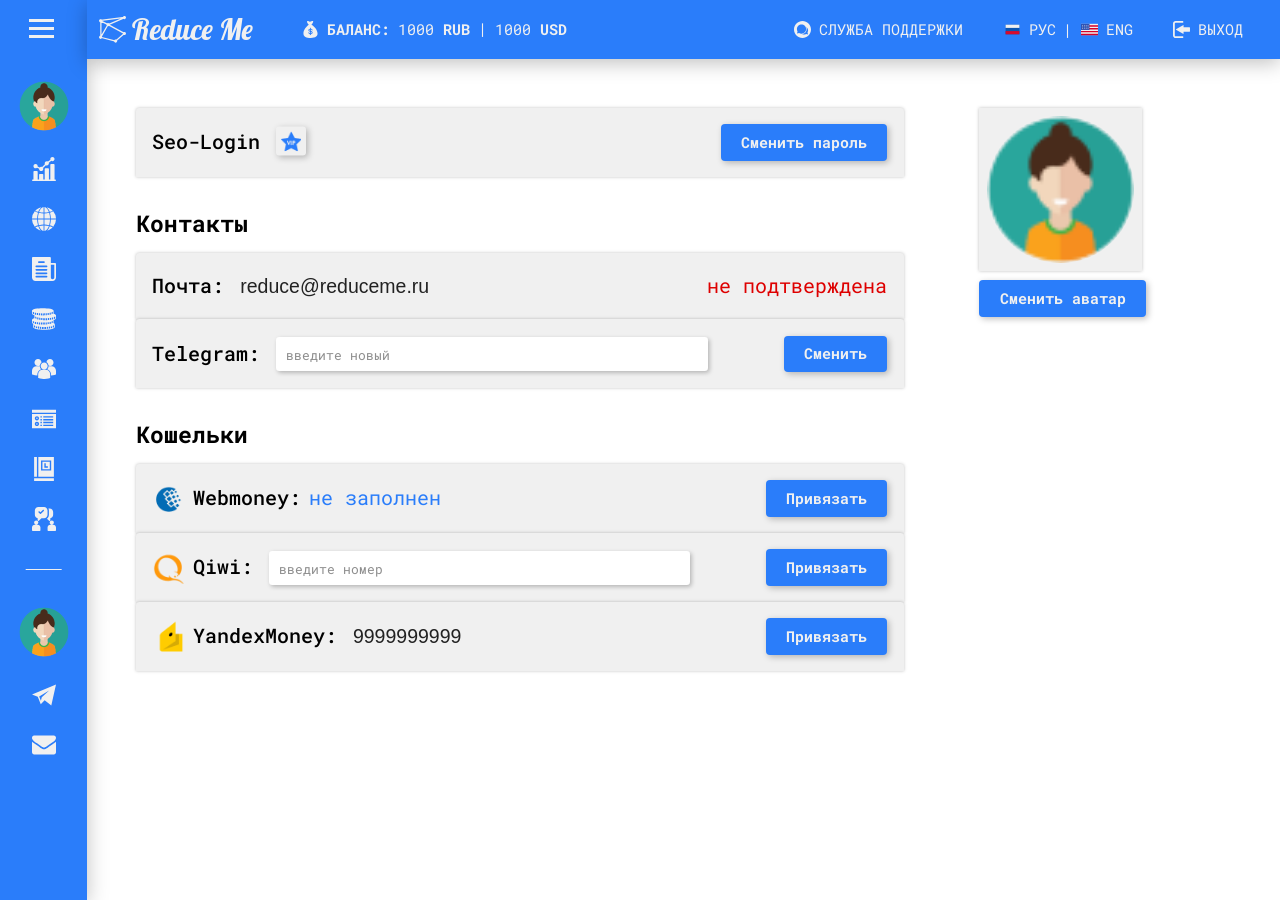
==== index.html @ b40b7f00 "." ====
<!doctype html>
<html lang="ru">
<head>
    <meta charset="UTF-8">
    <meta name="viewport"
          content="width=device-width, user-scalable=no, initial-scale=1.0, maximum-scale=1.0, minimum-scale=1.0">
    <meta http-equiv="X-UA-Compatible" content="ie=edge">
    <title>Reduce Me</title>

    <link href="https://fonts.googleapis.com/css?family=Lobster&display=swap" rel="stylesheet">
    <link href="https://fonts.googleapis.com/css?family=Roboto+Mono:300,400&display=swap" rel="stylesheet">

    <link rel="stylesheet" href="css/style.css">
</head>
<body>

    <header class="header">
    <div class="header__nav-toggle">
        <button class="nav-toggle"><span></span></button>
    </div>
    <div class="header__content">
        <a href="/" class="header-item header-item--logo">
            <img src="images/logo.svg" alt="logo" class="header-item__logo">
            <span class="header-item__name">Reduce Me</span>
        </a>
        <div class="header-item header--item--balance">
            <svg class="icon">
                <use xlink:href="images/sprite.svg#balance"></use>
            </svg>
            <b class="header-item__label">Баланс: </b>
            <p class="header-item__value">
                <span class="delimiter">1000 <b class="currency">rub</b></span>1000 <b class="currency">usd</b>
            </p>
        </div>
        <nav class="header__nav header-item">
            <a href="#" class="header-nav-item">
                <svg class="icon">
                    <use xlink:href="images/sprite.svg#support"></use>
                </svg>
                <span class="header-item__label">Служба поддержки</span>
            </a>
            <div class="header-nav-item header-nav-item--list">
                <a href="#" class="header-item link-hover delimiter">
                    <svg class="icon">
                        <use xlink:href="images/sprite.svg#rus"></use>
                    </svg>
                    <span class="header-item__label">Рус</span>
                </a>
                <a href="#" class="header-item link-hover">
                    <svg class="icon">
                        <use xlink:href="images/sprite.svg#eng"></use>
                    </svg>
                    <span class="header-item__label">Eng</span>
                </a>
            </div>
            <a href="#" class="header-item header-nav-item">
                <svg class="icon">
                    <use xlink:href="images/sprite.svg#login"></use>
                </svg>
                <span class="header-item__label">Выход</span>
            </a>
        </nav>
    </div>
</header>

<main class="main main-container">
    <div class="side-nav">
    <nav class="side-nav__menu">
        <p class="side-nav-item side-nav-item--info">
            <img src="images/avatar.png" alt="avatar" class="side-nav-item__img">
            <span class="side-nav-item__label user-login user-login--vip">Seo-Login</span>
        </p>
        <a href="statistics.html" class="side-nav-item">
            <svg class="side-nav-item__img">
                <use xlink:href="images/sprite.svg#statistics"></use>
            </svg>
            <span class="side-nav-item__label">Статистика</span>
        </a>
        <a href="links.html" class="side-nav-item">
            <svg class="side-nav-item__img">
                <use xlink:href="images/sprite.svg#links"></use>
            </svg>
            <span class="side-nav-item__label">Мои ссылки</span>
        </a>
        <a href="rates.html" class="side-nav-item">
            <svg class="side-nav-item__img">
                <use xlink:href="images/sprite.svg#rates"></use>
            </svg>
            <span class="side-nav-item__label">Тарифы</span>
        </a>
        <a href="payouts.html" class="side-nav-item">
            <svg class="side-nav-item__img">
                <use xlink:href="images/sprite.svg#payouts"></use>
            </svg>
            <span class="side-nav-item__label">Выплаты</span>
        </a>
        <a href="referrals.html" class="side-nav-item">
            <svg class="side-nav-item__img">
                <use xlink:href="images/sprite.svg#referrals"></use>
            </svg>
            <span class="side-nav-item__label">Рефералы</span>
        </a>
        <a href="news.html" class="side-nav-item">
            <svg class="side-nav-item__img">
                <use xlink:href="images/sprite.svg#news"></use>
            </svg>
            <span class="side-nav-item__label">Новости</span>
        </a>
        <a href="rules.html" class="side-nav-item">
            <svg class="side-nav-item__img">
                <use xlink:href="images/sprite.svg#rules"></use>
            </svg>
            <span class="side-nav-item__label">Правила</span>
        </a>
        <a href="history.html" class="side-nav-item">
            <svg class="side-nav-item__img">
                <use xlink:href="images/sprite.svg#history"></use>
            </svg>
            <span class="side-nav-item__label">История обращений</span>
        </a>

        <p class="side-nav-item side-nav-item--info side-nav-item--delimiter">
            <img src="images/avatar.png" alt="" class="side-nav-item__img">
            <span class="side-nav-item__label">Иван
            <small class="side-nav-item__label--caption">Ваш менеджер</small></span>
        </p>
        <a href="tg://resolve?domain=reduceme" class="side-nav-item">
            <svg class="side-nav-item__img">
                <use xlink:href="images/sprite.svg#telegram"></use>
            </svg>
            <span class="side-nav-item__label">@reduceme</span>
        </a>
        <a href="mailto: admin@rdce.me" class="side-nav-item">
            <svg class="side-nav-item__img">
                <use xlink:href="images/sprite.svg#mail"></use>
            </svg>
            <span class="side-nav-item__label">admin@rdce.me</span>
        </a>
    </nav>
</div>

    <div class="profile page">
    <div class="page__wrapper">
        <div class="page-block page-block--start">
            <div class="page-block__item page-block__item--column">
                <div class="page__block">
                    <p class="field__label user-login">
                        <span class="user-login--vip">Seo-Login</span>
                    </p>
                    <button class="button" type="button" id="changePassword">Сменить пароль</button>
                    <form class="profile__password note">
                        <input class="field__input" type="password" placeholder="Старый пароль">
                        <input class="field__input" type="password" placeholder="Новый пароль">
                        <input class="field__input" type="password" placeholder="Подтверждение пароля">
                    </form>
                </div>

                <h3 class="profile__title">Контакты</h3>

                <form class="page__block">
                    <div class="page-block">
                        <p class="field page-block__item">
                            <label class="field__label" for="mail">Почта:</label>
                            <input class="field__input" type="email" id="mail" disabled value="reduce@reduceme.ru" placeholder="введите новый">
                        </p>
                        <div class="page-block__item">
                            <span class="status status--error">не подтверждена</span>
                        </div>
                    </div>
                </form>

                <form class="page__block">
                    <div class="page-block">
                        <p class="field page-block__item">
                            <label class="field__label" for="tel">Telegram:</label>
                            <input class="field__input" type="text" id="tel" placeholder="введите новый">
                        </p>
                        <div class="page-block__item">
                            <button class="button" type="submit">Сменить</button>
                        </div>
                    </div>
                </form>

                <h3 class="profile__title">Кошельки</h3>

                <form class="page__block">
                    <div class="page-block">
                        <p class="field field--empty page-block__item">
                            <label class="field__label icon-pseudo icon-pseudo--wm" for="wm">Webmoney:</label>
                            <input class="field__input" type="email" id="wm" placeholder="введите новый" disabled>
                        </p>
                        <div class="page-block__item">
                            <button class="button" type="submit">Привязать</button>
                        </div>
                    </div>
                </form>

                <form class="page__block">
                    <div class="page-block">
                        <p class="field page-block__item">
                            <label class="field__label icon-pseudo icon-pseudo--qiwi" for="qiwi">Qiwi:</label>
                            <input class="field__input" type="text" id="qiwi" placeholder="введите номер">
                        </p>
                        <div class="page-block__item">
                            <button class="button" type="submit">Привязать</button>
                        </div>
                    </div>
                </form>

                <form class="page__block">
                    <div class="page-block">
                        <p class="field page-block__item">
                            <label class="field__label icon-pseudo icon-pseudo--ym" for="ym">YandexMoney:</label>
                            <input class="field__input" type="text" id="ym" disabled value="9999999999" placeholder="введите номер">
                        </p>
                        <div class="page-block__item">
                            <button class="button" type="submit">Привязать</button>
                        </div>
                    </div>
                </form>
            </div>
            <div class="page-block__item page-block__item--column">
                <div class="profile__avatar-content">
                    <img class="profile__photo" src="images/avatar.png" alt="avatar">
                </div>
                <input type="file" name="file" id="file" class="inputfile" />
                <label for="file" class="button">Сменить аватар</label>
            </div>
        </div>
    </div>
</div>
</main>

</body>
</html>

<script>
    const burger = document.body.querySelector('.nav-toggle');
    const changePassword = document.body.querySelector('#changePassword');
    const createLink = document.body.querySelector('#createLink');
    const form = document.body.querySelector('.links__create-link');
    const payoutsButton = document.body.querySelector('#payoutsButton');

    burger.addEventListener('click', function () {
        burger.classList.toggle('active');

        const main = document.body.querySelector('.main-container');
        main.classList.toggle('main-container--opened');
    });

    if(changePassword) {
        changePassword.addEventListener('click', function () {
            const form = document.body.querySelector('.profile__password');
            form.classList.toggle('note--opened');
        });
    }

    if(createLink) {
        const form = document.body.querySelector('.links__create-link');
        const createButton = document.body.querySelector('#createButton');

        createLink.addEventListener('click', function () {
            form.classList.toggle('note--opened');

            createLink.style.display = "none";
        });

        if(createButton) {
            const crossButton = document.body.querySelector('#crossButton');
            const currentForm = document.body.querySelector('.links__created-link');

            createButton.addEventListener('click', function () {
                currentForm.classList.toggle('note--opened');

                form.style.display = "none";
            });

            if(crossButton) {
                crossButton.addEventListener('click', function () {
                    createLink.style.display = "flex";
                    currentForm.style.display = "none";
                });
            }
        }
    }

    if(payoutsButton) {
        const form = document.body.querySelector('.payouts__form');
        const note = document.body.querySelector('.payouts__note');

        payoutsButton.addEventListener('click', function () {
            note.classList.toggle('note--opened');
            form.style.display = "none";
        });

        const payoutsCloseButton = document.body.querySelector('#payoutsCloseButton');

        payoutsCloseButton.addEventListener('click', function () {
            note.classList.toggle('note--opened');
            form.style.display = "flex";
        });
    }
</script>
---- css/style.css ----
@charset "UTF-8";
/* http://meyerweb.com/eric/tools/css/reset/
   v2.0-modified | 20110126
   License: none (public domain)
*/
* {
  box-sizing: border-box; }

html, body, div, span, applet, object, iframe,
h1, h2, h3, h4, h5, h6, p, blockquote, pre,
a, abbr, acronym, address, big, cite, code,
del, dfn, em, img, ins, kbd, q, s, samp,
small, strike, strong, sub, sup, tt, var,
b, u, i, center,
dl, dt, dd, ol, ul, li,
fieldset, form, label, legend,
table, caption, tbody, tfoot, thead, tr, th, td,
article, aside, canvas, details, embed,
figure, figcaption, footer, header, hgroup,
menu, nav, output, ruby, section, summary,
time, mark, audio, video {
  margin: 0;
  padding: 0;
  border: 0;
  font-size: 100%;
  font: inherit;
  vertical-align: baseline; }

/* make sure to set some focus styles for accessibility */
:focus {
  outline: 0; }

/* HTML5 display-role reset for older browsers */
article, aside, details, figcaption, figure,
footer, header, hgroup, menu, nav, section {
  display: block; }

body {
  line-height: 1; }

ol, ul {
  list-style: none; }

blockquote, q {
  quotes: none; }

blockquote:before, blockquote:after,
q:before, q:after {
  content: '';
  content: none; }

table {
  border-collapse: collapse;
  border-spacing: 0; }

input[type=search]::-webkit-search-cancel-button,
input[type=search]::-webkit-search-decoration,
input[type=search]::-webkit-search-results-button,
input[type=search]::-webkit-search-results-decoration {
  -webkit-appearance: none;
  -moz-appearance: none; }

input[type=search] {
  -webkit-appearance: none;
  -moz-appearance: none;
  box-sizing: content-box; }

textarea {
  overflow: auto;
  vertical-align: top;
  resize: vertical; }

/**
 * Correct `inline-block` display not defined in IE 6/7/8/9 and Firefox 3.
 */
audio,
canvas,
video {
  display: inline-block;
  *display: inline;
  *zoom: 1;
  max-width: 100%; }

/**
 * Prevent modern browsers from displaying `audio` without controls.
 * Remove excess height in iOS 5 devices.
 */
audio:not([controls]) {
  display: none;
  height: 0; }

/**
 * Address styling not present in IE 7/8/9, Firefox 3, and Safari 4.
 * Known issue: no IE 6 support.
 */
[hidden] {
  display: none; }

/**
 * 1. Correct text resizing oddly in IE 6/7 when body `font-size` is set using
 *    `em` units.
 * 2. Prevent iOS text size adjust after orientation change, without disabling
 *    user zoom.
 */
html {
  font-size: 100%;
  /* 1 */
  -webkit-text-size-adjust: 100%;
  /* 2 */
  -ms-text-size-adjust: 100%;
  /* 2 */ }

/**
 * Address `outline` inconsistency between Chrome and other browsers.
 */
a:focus {
  outline: thin dotted; }

/**
 * Improve readability when focused and also mouse hovered in all browsers.
 */
a:active,
a:hover {
  outline: 0; }

/**
 * 1. Remove border when inside `a` element in IE 6/7/8/9 and Firefox 3.
 * 2. Improve image quality when scaled in IE 7.
 */
img {
  border: 0;
  /* 1 */
  -ms-interpolation-mode: bicubic;
  /* 2 */ }

/**
 * Address margin not present in IE 6/7/8/9, Safari 5, and Opera 11.
 */
figure {
  margin: 0; }

/**
 * Correct margin displayed oddly in IE 6/7.
 */
form {
  margin: 0; }

/**
 * Define consistent border, margin, and padding.
 */
fieldset {
  border: 1px solid #c0c0c0;
  margin: 0 2px;
  padding: 0.35em 0.625em 0.75em; }

/**
 * 1. Correct color not being inherited in IE 6/7/8/9.
 * 2. Correct text not wrapping in Firefox 3.
 * 3. Correct alignment displayed oddly in IE 6/7.
 */
legend {
  border: 0;
  /* 1 */
  padding: 0;
  white-space: normal;
  /* 2 */
  *margin-left: -7px;
  /* 3 */ }

/**
 * 1. Correct font size not being inherited in all browsers.
 * 2. Address margins set differently in IE 6/7, Firefox 3+, Safari 5,
 *    and Chrome.
 * 3. Improve appearance and consistency in all browsers.
 */
button,
input,
select,
textarea {
  font-size: 100%;
  /* 1 */
  margin: 0;
  /* 2 */
  vertical-align: baseline;
  /* 3 */
  *vertical-align: middle;
  /* 3 */ }

/**
 * Address Firefox 3+ setting `line-height` on `input` using `!important` in
 * the UA stylesheet.
 */
button,
input {
  line-height: normal; }

/**
 * Address inconsistent `text-transform` inheritance for `button` and `select`.
 * All other form control elements do not inherit `text-transform` values.
 * Correct `button` style inheritance in Chrome, Safari 5+, and IE 6+.
 * Correct `select` style inheritance in Firefox 4+ and Opera.
 */
button,
select {
  text-transform: none; }

/**
 * 1. Avoid the WebKit bug in Android 4.0.* where (2) destroys native `audio`
 *    and `video` controls.
 * 2. Correct inability to style clickable `input` types in iOS.
 * 3. Improve usability and consistency of cursor style between image-type
 *    `input` and others.
 * 4. Remove inner spacing in IE 7 without affecting normal text inputs.
 *    Known issue: inner spacing remains in IE 6.
 */
button,
html input[type="button"],
input[type="reset"],
input[type="submit"] {
  -webkit-appearance: button;
  /* 2 */
  cursor: pointer;
  /* 3 */
  *overflow: visible;
  /* 4 */ }

/**
 * Re-set default cursor for disabled elements.
 */
button[disabled],
html input[disabled] {
  cursor: default; }

/**
 * 1. Address box sizing set to content-box in IE 8/9.
 * 2. Remove excess padding in IE 8/9.
 * 3. Remove excess padding in IE 7.
 *    Known issue: excess padding remains in IE 6.
 */
input[type="checkbox"],
input[type="radio"] {
  box-sizing: border-box;
  /* 1 */
  padding: 0;
  /* 2 */
  *height: 13px;
  /* 3 */
  *width: 13px;
  /* 3 */ }

/**
 * 1. Address `appearance` set to `searchfield` in Safari 5 and Chrome.
 * 2. Address `box-sizing` set to `border-box` in Safari 5 and Chrome
 *    (include `-moz` to future-proof).
 */
input[type="search"] {
  -webkit-appearance: textfield;
  /* 1 */
  /* 2 */
  box-sizing: content-box; }

/**
 * Remove inner padding and search cancel button in Safari 5 and Chrome
 * on OS X.
 */
input[type="search"]::-webkit-search-cancel-button,
input[type="search"]::-webkit-search-decoration {
  -webkit-appearance: none; }

/**
 * Remove inner padding and border in Firefox 3+.
 */
button::-moz-focus-inner,
input::-moz-focus-inner {
  border: 0;
  padding: 0; }

/**
 * 1. Remove default vertical scrollbar in IE 6/7/8/9.
 * 2. Improve readability and alignment in all browsers.
 */
textarea {
  overflow: auto;
  /* 1 */
  vertical-align: top;
  /* 2 */ }

/**
 * Remove most spacing between table cells.
 */
table {
  border-collapse: collapse;
  border-spacing: 0; }

html,
button,
input,
select,
textarea {
  color: #222; }

::-moz-selection {
  background: #b3d4fc;
  text-shadow: none; }

::selection {
  background: #b3d4fc;
  text-shadow: none; }

img {
  vertical-align: middle; }

fieldset {
  border: 0;
  margin: 0;
  padding: 0; }

textarea {
  resize: vertical; }

.chromeframe {
  margin: 0.2em 0;
  background: #ccc;
  color: #000;
  padding: 0.2em 0; }

.width-10\% {
  width: 10%; }

.width-20\% {
  width: 20%; }

.width-30\% {
  width: 30%; }

.width-40\% {
  width: 40%; }

.width-50\% {
  width: 50%; }

.width-60\% {
  width: 60%; }

.width-70\% {
  width: 70%; }

.width-80\% {
  width: 80%; }

.width-90\% {
  width: 90%; }

.width-100\% {
  width: 100%; }

html {
  font-size: 16px; }
  @media screen and (max-width: 1470px) {
    html {
      font-size: 13px; } }
  @media screen and (max-width: 990px) {
    html {
      font-size: 12px; } }
  @media screen and (max-width: 900px) {
    html {
      font-size: 11px; } }
  @media screen and (max-width: 800px) {
    html {
      font-size: 10px; } }

body {
  display: -webkit-box;
  display: flex; }

.main {
  width: 100%;
  min-height: 100vh; }

.main-container {
  padding: 6.6vh 0 0 6.8vw; }
  @media screen and (max-width: 800px) {
    .main-container {
      padding-left: 8vw; } }
  @media screen and (max-width: 640px) {
    .main-container {
      padding-left: 10vw; } }
  @media screen and (max-width: 420px) {
    .main-container {
      padding-left: 12vw; } }

.main-container--opened {
  padding-left: 21.964vw; }
  @media screen and (max-width: 800px) {
    .main-container--opened {
      padding-left: 25.84vw; } }
  @media screen and (max-width: 640px) {
    .main-container--opened {
      padding-left: 6.8vw; } }

.page {
  padding: 3.125rem 3.75rem 1.25rem;
  width: 100%; }
  @media screen and (max-width: 1115px) {
    .page {
      padding: 1.875rem 1.875rem 1.25rem; } }
  .page--background {
    padding: 0; }
  .page .page__wrapper {
    width: 100%;
    max-width: 1380px; }
  .page__title-wrap {
    margin-bottom: 2.5rem;
    display: -webkit-box;
    display: flex;
    -webkit-box-pack: justify;
            justify-content: space-between;
    -webkit-box-align: center;
            align-items: center; }
    .page__title-wrap .page__title, .page__title-wrap .text {
      margin-bottom: 0; }
  .page__title {
    margin-bottom: 2.5rem;
    display: -webkit-box;
    display: flex;
    -webkit-box-pack: justify;
            justify-content: space-between;
    font-family: "Roboto Mono", monospace;
    font-weight: 400;
    font-size: 2.375rem;
    line-height: 2.8125rem;
    font-weight: 700;
    color: #2A7DFA; }
  .page__sub-title {
    margin: 2.5rem 0;
    font-family: "Roboto Mono", monospace;
    font-weight: 400;
    font-size: 1.5rem;
    line-height: 1.75rem;
    color: #2A7DFA; }
    .page__sub-title--black {
      color: #000000; }
  .page__block {
    margin-bottom: 2.5rem;
    padding: 1.25rem;
    position: relative;
    display: -webkit-box;
    display: flex;
    flex-wrap: wrap;
    -webkit-box-pack: justify;
            justify-content: space-between;
    -webkit-box-align: center;
            align-items: center;
    background-color: #F0F0F0;
    box-shadow: 0 0 0.25rem rgba(0, 0, 0, 0.25);
    border-radius: 0.25rem 0.25rem 0 0; }

.page-block {
  margin-top: -0.625rem;
  margin-left: -1.25rem;
  -webkit-box-flex: 1;
          flex-grow: 1;
  display: -webkit-box;
  display: flex;
  flex-wrap: wrap;
  -webkit-box-align: center;
          align-items: center; }
  .page-block--start {
    -webkit-box-align: start;
            align-items: flex-start; }
  .page-block--end {
    -webkit-box-align: end;
            align-items: flex-end; }
  .page-block > * {
    padding-top: 0.625rem;
    padding-left: 1.25rem; }
  .page-block__item {
    display: -webkit-box;
    display: flex;
    flex-wrap: wrap;
    -webkit-box-align: center;
            align-items: center; }
    .page-block__item--column {
      -webkit-box-flex: 1;
              flex-grow: 1;
      -webkit-box-orient: vertical;
      -webkit-box-direction: normal;
              flex-direction: column;
      -webkit-box-align: start;
              align-items: flex-start; }
    .page-block__item--grow {
      -webkit-box-flex: 1;
              flex-grow: 1; }

b {
  font-weight: bold; }

b.currency {
  text-transform: uppercase; }

svg, img {
  height: 100%;
  width: 100%; }

svg {
  fill: currentColor; }

main {
  display: -webkit-box;
  display: flex; }

a {
  text-decoration: none; }

.note {
  padding-right: 2.5rem;
  display: none;
  -webkit-box-orient: vertical;
  -webkit-box-direction: normal;
          flex-direction: column;
  -webkit-box-align: start;
          align-items: flex-start;
  font-family: "Roboto Mono", monospace;
  font-weight: 400;
  font-size: 1.5rem;
  line-height: 1.75rem; }
  .note--opened {
    display: -webkit-box;
    display: flex; }

.link {
  position: relative;
  font-family: "Roboto Mono", monospace;
  font-weight: 400;
  font-size: 1rem;
  line-height: 1.1875rem;
  color: #2A7DFA; }
  .link:hover:before {
    content: '';
    position: absolute;
    bottom: -3px;
    left: 0;
    width: 100%;
    border-bottom: 1px solid #2A7DFA; }

.link-hover {
  position: relative; }
  .link-hover:hover:before {
    content: '';
    position: absolute;
    bottom: -3px;
    left: 0;
    width: 100%;
    border-bottom: 2px solid #2A7DFA; }
  .link-hover.delimiter:before {
    width: calc(100% - 1.875rem); }

.text {
  font-family: "Roboto Mono", monospace;
  font-weight: 400;
  font-size: 1rem;
  line-height: 1.1875rem;
  color: #000000; }
  .text--blue {
    color: #2A7DFA; }

.delimiter {
  padding-right: 1.875rem;
  position: relative;
  white-space: nowrap; }
  .delimiter::after {
    content: '|';
    position: absolute;
    top: 0;
    right: 0.625rem; }

.display-flex {
  display: -webkit-box;
  display: flex; }

.width-100\% {
  width: 100%; }

.icon {
  max-width: 17px;
  max-height: 17px;
  width: 100%;
  height: 100%; }
  .icon--round {
    border-radius: 50%; }

.icon-pseudo {
  padding-left: 3.125rem;
  position: relative; }
  .icon-pseudo:before {
    content: '';
    position: absolute;
    top: 50%;
    left: 0;
    -webkit-transform: translateY(-50%);
            transform: translateY(-50%);
    height: 2.5rem;
    width: 2.5rem;
    background-size: cover; }
  .icon-pseudo--wm:before {
    background-image: url("../../images/wm.png"); }
  .icon-pseudo--qiwi:before {
    background-image: url("../../images/qiwi.png"); }
  .icon-pseudo--ym:before {
    background-image: url("../../images/ym.png"); }

.status--process {
  color: #E3B100; }

.status--success {
  color: #039434; }

.status--error {
  color: #DE0000; }

.user-login {
  font-family: "Roboto Mono", monospace;
  font-weight: 400;
  font-size: 1.5rem;
  line-height: 1.75rem;
  font-weight: 500; }
  .user-login--vip {
    padding-right: 3.5rem;
    position: relative;
    display: inline-block;
    height: 1.5rem; }
    .user-login--vip:before, .user-login--vip:after {
      content: '';
      position: absolute;
      top: 50%;
      -webkit-transform: translateY(-50%);
              transform: translateY(-50%); }
    .user-login--vip:before {
      right: 0;
      width: 2.25rem;
      height: 2.25rem;
      background-color: #F0F0F0;
      box-shadow: 2px 2px 6px rgba(0, 0, 0, 0.25);
      border-radius: 0.25rem; }
    .user-login--vip:after {
      right: 0.375rem;
      width: 1.5rem;
      height: 1.5rem;
      background-image: url("../../images/vip.png");
      background-size: contain; }

.tooltip {
  position: relative;
  display: inline; }
  .tooltip:after {
    content: '';
    display: none;
    position: absolute;
    bottom: calc(100% - 6px + 2px);
    right: 5.5px;
    width: 0;
    height: 0;
    border-left: 2px solid transparent;
    border-right: 6px solid transparent;
    border-top: 6px solid #2A7DFA; }
  .tooltip__text {
    padding: 10px;
    display: none;
    position: absolute;
    bottom: calc(100% + 2px);
    left: 50%;
    width: 19.875rem;
    font-family: "Roboto Mono", monospace;
    font-weight: 400;
    font-size: 0.75rem;
    line-height: 0.875rem;
    color: #F0F0F0;
    text-transform: none;
    text-align: left;
    background-color: #2A7DFA;
    box-shadow: 0 0 4px rgba(0, 0, 0, 0.25);
    border-radius: 4px; }

.text-ellipsis {
  display: inline-block;
  max-width: calc(99% - 17px);
  text-overflow: ellipsis;
  white-space: nowrap;
  overflow: hidden; }

.button {
  padding: 0.75rem 1.5625rem;
  border: none;
  font-family: "Roboto Mono", monospace;
  font-weight: 400;
  font-size: 1.125rem;
  line-height: 1.3125rem;
  font-weight: 700;
  color: #F0F0F0;
  text-align: center;
  background-color: #2A7DFA;
  box-shadow: 2px 2px 6px rgba(0, 0, 0, 0.25);
  border-radius: 4px; }
  .button:hover, .button:active {
    background-color: #75ABFC; }
  .button--white {
    color: #000000;
    background-color: #FFFFFF; }
    .button--white:hover, .button--white:active {
      background-color: #F0F0F0; }
  .button--sign {
    padding: 0 1.375rem;
    font-family: "Roboto Mono", monospace;
    font-weight: 400;
    font-size: 2.5rem;
    line-height: 2.9375rem;
    font-weight: 700;
    line-height: 2.5rem; }
  .button--icon {
    padding: 0;
    background-color: transparent;
    box-shadow: none; }
    .button--icon:hover, .button--icon:active {
      background-color: transparent; }
  .note .button--cross {
    position: absolute;
    top: 1.25rem;
    right: 1.25rem;
    width: 20px;
    height: 20px; }
  .button--cross .icon {
    max-width: 20px;
    max-height: 20px; }

.inputfile {
  width: 0.1px;
  height: 0.1px;
  opacity: 0;
  overflow: hidden;
  position: absolute;
  z-index: -1; }

.inputfile + label {
  display: inline-block;
  cursor: pointer; }

.inputfile + label * {
  pointer-events: none; }

.inputfile:focus + label {
  outline: 1px dotted #000;
  outline: -webkit-focus-ring-color auto 5px; }

.field {
  -webkit-box-flex: 1;
          flex-grow: 1;
  display: -webkit-box;
  display: flex;
  -webkit-box-align: center;
          align-items: center;
  font-family: "Roboto Mono", monospace;
  font-weight: 400;
  font-size: 1.5rem;
  line-height: 1.75rem;
  color: #000000; }
  .field--column {
    -webkit-box-orient: vertical;
    -webkit-box-direction: normal;
            flex-direction: column;
    -webkit-box-align: start;
            align-items: flex-start; }
    .field--column .field__label {
      margin-bottom: 0.9375rem;
      font-family: "Roboto Mono", monospace;
      font-weight: 400;
      font-size: 1rem;
      line-height: 1.1875rem;
      text-transform: uppercase;
      color: #2A7DFA; }
  .field--empty .field__label {
    margin-right: 0;
    -webkit-box-flex: 1;
            flex-grow: 1;
    flex-shrink: 1; }
    .field--empty .field__label:after {
      content: 'не заполнен';
      padding-left: 0.625rem;
      font-family: "Roboto Mono", monospace;
      font-weight: 400;
      font-size: 1.5rem;
      line-height: 1.75rem;
      color: #2A7DFA;
      white-space: nowrap; }
  .field--empty .field__input {
    display: none; }

.field__wrapper {
  -webkit-box-flex: 1;
          flex-grow: 1;
  display: -webkit-box;
  display: flex;
  -webkit-box-align: center;
          align-items: center; }

.field__input {
  padding: 0 0.75rem;
  border: none;
  -webkit-box-flex: 1;
          flex-grow: 1;
  flex-shrink: 2;
  height: 2.625rem;
  min-width: 170px;
  background-color: #FFFFFF;
  box-shadow: 0.125rem 0.125rem 0.3125rem rgba(0, 0, 0, 0.25);
  border-radius: 0.25rem; }
  .field__input::-webkit-input-placeholder {
    font-family: "Roboto Mono", monospace;
    font-weight: 400;
    font-size: 1rem;
    line-height: 1.1875rem;
    color: #8E8E8E; }
  .field__input::-moz-placeholder {
    font-family: "Roboto Mono", monospace;
    font-weight: 400;
    font-size: 1rem;
    line-height: 1.1875rem;
    color: #8E8E8E; }
  .field__input:-ms-input-placeholder {
    font-family: "Roboto Mono", monospace;
    font-weight: 400;
    font-size: 1rem;
    line-height: 1.1875rem;
    color: #8E8E8E; }
  .field__input::-ms-input-placeholder {
    font-family: "Roboto Mono", monospace;
    font-weight: 400;
    font-size: 1rem;
    line-height: 1.1875rem;
    color: #8E8E8E; }
  .field__input::placeholder {
    font-family: "Roboto Mono", monospace;
    font-weight: 400;
    font-size: 1rem;
    line-height: 1.1875rem;
    color: #8E8E8E; }
  .field__input:disabled {
    padding: 0;
    background-color: transparent;
    box-shadow: none; }
  .field__input--date {
    max-width: 16.5625rem;
    min-width: 0;
    width: 100%;
    height: 3rem; }

.field__label {
  margin-right: 1.25rem;
  flex-shrink: 2;
  font-weight: 500; }

.select {
  display: block;
  width: 100%;
  max-width: 100%;
  box-sizing: border-box;
  -moz-appearance: none;
  -webkit-appearance: none;
  appearance: none;
  background-image: url("../../images/sprite.svg#arrow-blue-right");
  background-repeat: no-repeat, repeat;
  background-position: top right; }

.select::-ms-expand {
  display: none; }

.select:hover {
  border-color: #888; }

.select:focus {
  outline: none;
  background-image: url("../../images/sprite.svg#arrow-blue-down"); }

.select option {
  padding: 10px;
  font-weight: normal; }

/* Support for rtl text, explicit support for Arabic and Hebrew */
*[dir="rtl"] .select, :root:lang(ar) .select, :root:lang(iw) .select {
  background-position: left .7em top 50%, 0 0;
  padding: .6em .8em .5em 1.4em; }

/* Disabled styles */
.select:disabled, .select[aria-disabled=true] {
  color: graytext;
  background-image: url("data:image/svg+xml;charset=US-ASCII,%3Csvg%20xmlns%3D%22http%3A%2F%2Fwww.w3.org%2F2000%2Fsvg%22%20width%3D%22292.4%22%20height%3D%22292.4%22%3E%3Cpath%20fill%3D%22graytext%22%20d%3D%22M287%2069.4a17.6%2017.6%200%200%200-13-5.4H18.4c-5%200-9.3%201.8-12.9%205.4A17.6%2017.6%200%200%200%200%2082.2c0%205%201.8%209.3%205.4%2012.9l128%20127.9c3.6%203.6%207.8%205.4%2012.8%205.4s9.2-1.8%2012.8-5.4L287%2095c3.5-3.5%205.4-7.8%205.4-12.8%200-5-1.9-9.2-5.5-12.8z%22%2F%3E%3C%2Fsvg%3E"), -webkit-gradient(linear, left top, left bottom, from(#ffffff), to(#e5e5e5));
  background-image: url("data:image/svg+xml;charset=US-ASCII,%3Csvg%20xmlns%3D%22http%3A%2F%2Fwww.w3.org%2F2000%2Fsvg%22%20width%3D%22292.4%22%20height%3D%22292.4%22%3E%3Cpath%20fill%3D%22graytext%22%20d%3D%22M287%2069.4a17.6%2017.6%200%200%200-13-5.4H18.4c-5%200-9.3%201.8-12.9%205.4A17.6%2017.6%200%200%200%200%2082.2c0%205%201.8%209.3%205.4%2012.9l128%20127.9c3.6%203.6%207.8%205.4%2012.8%205.4s9.2-1.8%2012.8-5.4L287%2095c3.5-3.5%205.4-7.8%205.4-12.8%200-5-1.9-9.2-5.5-12.8z%22%2F%3E%3C%2Fsvg%3E"), linear-gradient(to bottom, #ffffff 0%, #e5e5e5 100%); }

.header {
  z-index: 2;
  position: fixed;
  top: 0;
  right: 0;
  width: 100%;
  height: 6.6vh;
  display: -webkit-box;
  display: flex;
  -webkit-box-align: center;
          align-items: center;
  font-family: "Roboto Mono", monospace;
  font-weight: 400;
  font-size: 1.125rem;
  line-height: 1.3125rem;
  text-align: left;
  text-transform: uppercase;
  color: #F0F0F0;
  background-color: #2A7DFA; }
  .header__nav-toggle {
    width: 6.8vw;
    flex-shrink: 0;
    display: -webkit-box;
    display: flex;
    -webkit-box-pack: center;
            justify-content: center; }
    @media screen and (max-width: 800px) {
      .header__nav-toggle {
        width: 8vw; } }
    @media screen and (max-width: 640px) {
      .header__nav-toggle {
        width: 10vw; } }
    @media screen and (max-width: 420px) {
      .header__nav-toggle {
        width: 12vw; } }
  .header__content {
    padding: 0 2.1875rem 0 0.9375rem;
    -webkit-box-flex: 1;
            flex-grow: 1;
    align-self: stretch;
    display: -webkit-box;
    display: flex;
    -webkit-box-pack: start;
            justify-content: flex-start;
    -webkit-box-align: center;
            align-items: center;
    box-shadow: 0 4px 20px rgba(0, 0, 0, 0.25); }
    @media screen and (max-width: 1470px) {
      .header__content {
        padding-right: 1.25rem; } }
    @media screen and (max-width: 1220px) {
      .header__content {
        padding-right: 0.9375rem; } }
  .header__nav {
    margin-left: auto;
    flex-shrink: 0;
    align-self: stretch;
    display: -webkit-box;
    display: flex;
    -webkit-box-align: stretch;
            align-items: stretch; }

.header-item {
  display: -webkit-box;
  display: flex;
  -webkit-box-align: center;
          align-items: center; }
  .header-item--logo {
    margin-right: 8.4375rem; }
    @media screen and (max-width: 1470px) {
      .header-item--logo {
        margin-right: 3.75rem; } }
    @media screen and (max-width: 1115px) {
      .header-item--logo {
        margin-right: 1.875rem; } }
  .header-item__logo {
    padding: 0.625rem 0;
    max-height: 43px;
    max-width: 43px; }
  .header-item__name {
    margin-left: 0.5rem;
    font-family: "Lobster", cursive;
    font-weight: 400;
    font-size: 2.25rem;
    line-height: 2.8125rem;
    text-transform: capitalize;
    white-space: nowrap;
    color: #F0F0F0; }
    @media screen and (max-width: 540px) {
      .header-item__name {
        display: none; } }
  .header-item--balance {
    padding: 0.625rem 0 0.625rem;
    margin-right: 3.75rem;
    flex-shrink: 3; }
    @media screen and (max-width: 1115px) {
      .header-item--balance {
        margin-right: 1.875rem; } }
  .header-item__label {
    margin-left: 0.625rem;
    display: inline-block; }
    @media screen and (max-width: 740px) {
      .header-item__label {
        display: none; } }
  .header-item__value {
    margin-left: 0.625rem; }

.header-nav-item {
  padding: 1.5625rem;
  height: 100%;
  display: -webkit-box;
  display: flex;
  -webkit-box-align: center;
          align-items: center;
  color: #F0F0F0; }
  .header-nav-item:hover {
    text-decoration: none;
    color: #2A7DFA;
    background-color: #F0F0F0; }
  .header-nav-item--list {
    display: -webkit-box;
    display: flex;
    -webkit-box-align: center;
            align-items: center; }
  .header-nav-item a {
    color: inherit; }
  @media screen and (max-width: 1220px) {
    .header-nav-item {
      padding: 1.25rem; } }
  @media screen and (max-width: 900px) {
    .header-nav-item {
      padding: 0.9375rem; } }

.nav-toggle {
  cursor: pointer;
  padding: 0.625rem 2.1875rem 1rem 0;
  background-color: transparent;
  border: none; }
  .nav-toggle span,
  .nav-toggle span::before,
  .nav-toggle span::after {
    height: 0.1875rem;
    width: 1.875rem;
    background: #F0F0F0;
    position: absolute;
    display: block;
    content: '';
    -webkit-transition: all 500ms ease-in-out;
    transition: all 500ms ease-in-out; }
  .nav-toggle span::before {
    top: -0.625rem; }
  .nav-toggle span::after {
    bottom: -0.625rem; }
  .nav-toggle.active span {
    background-color: transparent; }
  .nav-toggle.active span::before,
  .nav-toggle.active span::after {
    top: 0; }
  .nav-toggle.active span::before {
    -webkit-transform: rotate(45deg);
            transform: rotate(45deg); }
  .nav-toggle.active span::after {
    -webkit-transform: rotate(-45deg);
            transform: rotate(-45deg); }

.side-nav {
  z-index: 1;
  position: fixed;
  top: 0;
  left: 0;
  bottom: 0;
  padding-top: 6.6vh;
  width: 6.8vw;
  height: 100%;
  background-color: #2A7DFA;
  box-shadow: 0 4px 20px rgba(0, 0, 0, 0.25);
  -webkit-transition: width 0.5s;
  transition: width 0.5s; }
  @media screen and (max-width: 800px) {
    .side-nav {
      width: 8vw; } }
  @media screen and (max-width: 640px) {
    .side-nav {
      width: 10vw; } }
  @media screen and (max-width: 420px) {
    .side-nav {
      width: 12vw; } }
  .main-container--opened .side-nav {
    width: 21.964vw; }
    @media screen and (max-width: 800px) {
      .main-container--opened .side-nav {
        width: 25.84vw; } }
    @media screen and (max-width: 640px) {
      .main-container--opened .side-nav {
        width: 100%; } }
  .side-nav__menu {
    padding-top: 0.625rem;
    display: -webkit-box;
    display: flex;
    -webkit-box-orient: vertical;
    -webkit-box-direction: normal;
            flex-direction: column;
    -webkit-box-align: center;
            align-items: center;
    height: 100%;
    overflow-y: auto; }
    .main-container--opened .side-nav__menu {
      -webkit-box-align: start;
              align-items: flex-start; }

.side-nav-item {
  padding: 1rem 0;
  display: -webkit-box;
  display: flex;
  -webkit-box-pack: center;
          justify-content: center;
  -webkit-box-align: center;
          align-items: center;
  width: 100%;
  font-family: "Roboto Mono", monospace;
  font-weight: 400;
  font-size: 1.5rem;
  line-height: 1.75rem;
  color: #F0F0F0; }
  .main-container--opened .side-nav-item {
    padding-left: 12.62%;
    padding-right: 1rem;
    min-width: 16.875rem;
    -webkit-box-pack: start;
            justify-content: flex-start; }
  .side-nav-item:not(.side-nav-item--info) {
    color: #F0F0F0; }
    .side-nav-item:not(.side-nav-item--info):hover {
      text-decoration: none;
      color: #2A7DFA;
      background-color: #F0F0F0; }
  .side-nav-item--info {
    font-weight: 500; }
    .main-container--opened .side-nav-item--info {
      padding-left: 9.52%; }
  .side-nav-item--delimiter {
    padding-top: 4.875rem;
    position: relative; }
    .side-nav-item--delimiter:before {
      content: '';
      position: absolute;
      top: 1.9375rem;
      left: 50%;
      width: calc(100% - 3.875rem);
      -webkit-transform: translateX(-50%);
              transform: translateX(-50%);
      border-top: 1px solid #F0F0F0; }
      @media screen and (max-width: 640px) {
        .side-nav-item--delimiter:before {
          width: calc(100% - 2.5rem); } }
  .side-nav-item__img {
    max-width: 24px;
    max-height: 24px; }
    @media screen and (max-width: 800px) {
      .side-nav-item__img {
        max-width: 20px;
        max-height: 20px; } }
    .side-nav-item--info .side-nav-item__img {
      max-width: 50px;
      max-height: 50px;
      border-radius: 50%; }
      @media screen and (max-width: 800px) {
        .side-nav-item--info .side-nav-item__img {
          max-width: 46px;
          max-height: 46px; } }
  .side-nav-item__label {
    margin-left: 1.5rem;
    display: none; }
    .main-container--opened .side-nav-item__label {
      display: inline-block; }
    .side-nav-item--info .side-nav-item__label {
      margin-left: 1.25rem; }
    .side-nav-item__label--caption {
      display: block;
      font-family: "Roboto Mono", monospace;
      font-weight: 400;
      font-size: 1rem;
      line-height: 1.1875rem;
      font-weight: 500; }

.table {
  margin: -1.25rem 0;
  width: 100%;
  min-width: 18.75rem;
  font-family: "Roboto Mono", monospace;
  font-weight: 400;
  font-size: 1rem;
  line-height: 1.1875rem;
  color: #000000; }
  .table--without-total .table__body .table__row:last-child {
    border-color: transparent; }
  .table__head, .table__body {
    padding: 0 1.25rem; }
  .table__head {
    color: #2A7DFA;
    text-transform: uppercase; }
  .rates .table__body .table__cell {
    text-transform: uppercase; }
  .table__foot .table__cell:first-child {
    font-weight: 700; }
    .rates .table__foot .table__cell:first-child {
      font-weight: normal;
      text-transform: uppercase; }
  .table__foot .table__row {
    border-color: transparent; }
  .table__row {
    border-bottom: 1px solid #2A7DFA; }
  .table__cell {
    padding: 1rem 0.375rem;
    text-align: left;
    max-width: 0; }
    .table__cell--number {
      text-align: right; }
    .table__cell .button--icon {
      width: 0.8125rem;
      height: 1.0625rem; }

.list {
  counter-reset: item;
  font-family: "Roboto Mono", monospace;
  font-weight: 400;
  font-size: 1.125rem;
  line-height: 1.3125rem; }
  .list__item {
    margin-bottom: 0.5625rem;
    padding-left: 1.5rem;
    position: relative;
    display: block; }
    .list__item:last-child {
      margin-bottom: 0; }
    .list__item:before {
      position: absolute;
      top: 0;
      left: 0;
      content: counter(item) ".";
      counter-increment: item; }
  .rules .list {
    padding-left: 2rem;
    font-family: "Roboto Mono", monospace;
    font-weight: 400;
    font-size: 1.5rem;
    line-height: 1.75rem;
    font-weight: 300; }
    .rules .list__item {
      padding-left: 3.125rem; }
      .rules .list__item:before {
        font-weight: 700;
        color: #2A7DFA; }

.undefined {
  width: 100%;
  height: 100%;
  background-image: url("../../images/404-fon.svg");
  background-size: contain; }

.profile {
  padding-top: 3.75rem;
  font-family: "Roboto Mono", monospace;
  font-weight: 400;
  font-size: 1.5rem;
  line-height: 1.75rem;
  color: #000000; }
  @media screen and (max-width: 1115px) {
    .profile {
      padding-top: 1.875rem; } }
  .profile .page__wrapper {
    display: -webkit-box;
    display: flex;
    -webkit-box-pack: justify;
            justify-content: space-between;
    -webkit-box-align: start;
            align-items: flex-start;
    max-width: 1176px; }
    @media screen and (max-width: 640px) {
      .profile .page__wrapper {
        -webkit-box-orient: vertical;
        -webkit-box-direction: normal;
                flex-direction: column;
        -webkit-box-pack: start;
                justify-content: flex-start; } }
  .profile .page-block {
    margin-left: -5.8125rem; }
  .profile .page-block__item {
    padding-left: 5.8125rem; }
  .profile .page__block {
    margin-bottom: 0;
    width: 100%; }
  .profile__info {
    flex-shrink: 1;
    flex-basis: 75%; }
    @media screen and (max-width: 640px) {
      .profile__info {
        flex-basis: 100%; } }
  .profile__password {
    width: 100%;
    flex-wrap: wrap;
    -webkit-box-pack: justify;
            justify-content: space-between; }
    .profile__password .field__input {
      margin-top: 0.9375rem;
      -webkit-box-flex: 1;
              flex-grow: 1;
      max-width: 264px; }
      .profile__password .field__input:last-child {
        margin-right: 0; }
  .profile__title {
    margin: 2.5rem 0 1.25rem;
    font-family: "Roboto Mono", monospace;
    font-weight: 400;
    font-size: 1.75rem;
    line-height: 2.0625rem;
    font-weight: 700;
    color: #000000; }
  .profile__avatar {
    flex-shrink: 0;
    max-width: 202px; }
  .profile__avatar-content {
    padding: 0.625rem;
    margin-bottom: 0.75rem;
    background-color: #F0F0F0;
    box-shadow: 0 0 0.25rem rgba(0, 0, 0, 0.25); }
  .profile__photo {
    width: 11.25rem;
    height: 11.25rem;
    border-radius: 50%; }

.statistics .page-block__item {
  flex-wrap: nowrap; }

.statistics .field {
  -webkit-box-flex: 0;
          flex-grow: 0;
  font-family: "Roboto Mono", monospace;
  font-weight: 400;
  font-size: 1rem;
  line-height: 1.1875rem; }
  .statistics .field__label {
    flex-shrink: 0;
    text-transform: uppercase; }

.statistics .table__cell--hovered:hover .tooltip:after, .statistics .table__cell--hovered:hover .tooltip__text {
  display: inline; }

.links .page__sub-title {
  margin-top: 1.875rem; }

.links__created-link .success {
  margin-bottom: 1.375rem; }

.links__created-link .link {
  margin-bottom: 0.625rem;
  text-transform: uppercase; }
  .links__created-link .link:before {
    content: '';
    position: absolute;
    bottom: -3px;
    left: 0;
    width: 100%;
    border-bottom: 1px solid #2A7DFA; }

.links__created-link .text {
  margin-bottom: 0.8125rem; }

.links__created-link .text-ellipsis {
  max-width: 800px; }

.links .form {
  width: 100%; }
  .links .form .page-block__item:nth-child(odd) {
    flex-basis: 43.9%; }
    .links .form .page-block__item:nth-child(odd) .field__input {
      max-width: 279px; }
  .links .form .page-block__item:nth-child(even) {
    flex-basis: 52.6%; }
    .links .form .page-block__item:nth-child(even) .field__input {
      max-width: 566px; }
    .links .form .page-block__item:nth-child(even) .field__input--with-button {
      max-width: 476px; }
  .links .form .button {
    margin-left: 1.25rem; }

.rates .page-block {
  margin-left: -2.5rem; }

.rates .page-block__item {
  padding-left: 2.5rem; }

.rates .page__sub-title {
  margin: 0 0 1.375rem;
  font-weight: 700; }

.rates .page__block {
  width: 100%; }

.referrals__note {
  margin-bottom: 2.5rem;
  font-family: "Roboto Mono", monospace;
  font-weight: 400;
  font-size: 1.125rem;
  line-height: 1.3125rem; }

.rules__sub-title {
  margin-bottom: 1.0625rem;
  font-weight: 700; }

.news {
  font-family: "Roboto Mono", monospace;
  font-weight: 400;
  font-size: 1.125rem;
  line-height: 1.3125rem;
  color: #000000; }
  .news__title {
    padding: 0.25rem 0 1.25rem;
    margin: 0 0 1.875rem;
    display: -webkit-box;
    display: flex;
    -webkit-box-pack: justify;
            justify-content: space-between;
    width: 100%;
    border-bottom: 1px solid #2A7DFA;
    font-weight: 700; }
  .news__content-item {
    margin-bottom: 1rem; }
  .news__rating {
    margin-top: 1.25rem;
    margin-left: auto;
    display: -webkit-box;
    display: flex;
    font-weight: 700; }
    .news__rating-value {
      margin: 0 0.875rem; }
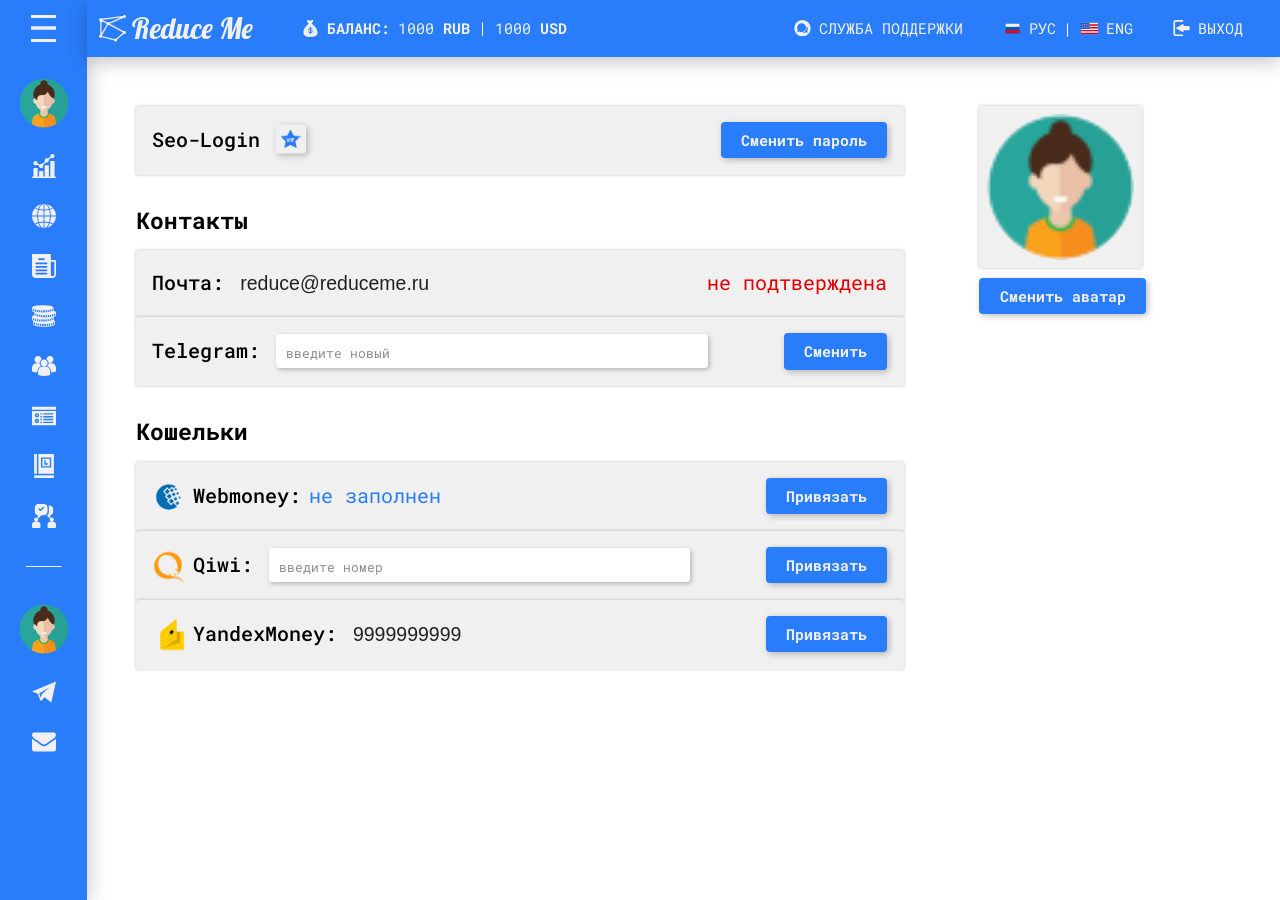
==== commit 708dd437: "." ====
--- a/index.html
+++ b/index.html
@@ -16,7 +16,12 @@
 
     <header class="header">
     <div class="header__nav-toggle">
-        <button class="nav-toggle"><span></span></button>
+        <button class="nav-toggle">
+            <span></span>
+            <span></span>
+            <span></span>
+            <span></span>
+        </button>
     </div>
     <div class="header__content">
         <a href="/" class="header-item header-item--logo">
--- a/css/style.css
+++ b/css/style.css
@@ -378,7 +378,7 @@
   min-height: 100vh; }
 
 .main-container {
-  padding: 6.6vh 0 0 6.8vw; }
+  padding: 4.375rem 0 0 6.8vw; }
   @media screen and (max-width: 800px) {
     .main-container {
       padding-left: 8vw; } }
@@ -901,7 +901,7 @@
   top: 0;
   right: 0;
   width: 100%;
-  height: 6.6vh;
+  height: 4.375rem;
   display: -webkit-box;
   display: flex;
   -webkit-box-align: center;
@@ -1029,36 +1029,50 @@
       padding: 0.9375rem; } }
 
 .nav-toggle {
+  width: 1.875rem;
+  height: 2.0625rem;
+  position: relative;
+  -webkit-transform: rotate(0deg);
+          transform: rotate(0deg);
+  -webkit-transition: .5s ease-in-out;
+  transition: .5s ease-in-out;
   cursor: pointer;
-  padding: 0.625rem 2.1875rem 1rem 0;
   background-color: transparent;
   border: none; }
-  .nav-toggle span,
-  .nav-toggle span::before,
-  .nav-toggle span::after {
-    height: 0.1875rem;
-    width: 1.875rem;
-    background: #F0F0F0;
+  .nav-toggle span {
+    display: block;
     position: absolute;
-    display: block;
-    content: '';
-    -webkit-transition: all 500ms ease-in-out;
-    transition: all 500ms ease-in-out; }
-  .nav-toggle span::before {
-    top: -0.625rem; }
-  .nav-toggle span::after {
-    bottom: -0.625rem; }
-  .nav-toggle.active span {
-    background-color: transparent; }
-  .nav-toggle.active span::before,
-  .nav-toggle.active span::after {
+    height: 3px;
+    width: 100%;
+    background-color: #F0F0F0;
+    opacity: 1;
+    left: 0;
+    -webkit-transform: rotate(0deg);
+            transform: rotate(0deg);
+    -webkit-transition: .25s ease-in-out;
+    transition: .25s ease-in-out; }
+  .nav-toggle span:nth-child(1) {
     top: 0; }
-  .nav-toggle.active span::before {
+  .nav-toggle span:nth-child(2), .nav-toggle span:nth-child(3) {
+    top: 50%;
+    -webkit-transform: translateY(-50%);
+            transform: translateY(-50%); }
+  .nav-toggle span:nth-child(4) {
+    top: calc(100% - 3px); }
+  .nav-toggle.active span:nth-child(1) {
+    top: calc(50% - 3px);
+    width: 0;
+    left: 50%; }
+  .nav-toggle.active span:nth-child(2) {
     -webkit-transform: rotate(45deg);
             transform: rotate(45deg); }
-  .nav-toggle.active span::after {
+  .nav-toggle.active span:nth-child(3) {
     -webkit-transform: rotate(-45deg);
             transform: rotate(-45deg); }
+  .nav-toggle.active span:nth-child(4) {
+    top: calc(50% - 3px);
+    width: 0;
+    left: 50%; }
 
 .side-nav {
   z-index: 1;
@@ -1066,7 +1080,7 @@
   top: 0;
   left: 0;
   bottom: 0;
-  padding-top: 6.6vh;
+  padding-top: 4.375rem;
   width: 6.8vw;
   height: 100%;
   background-color: #2A7DFA;
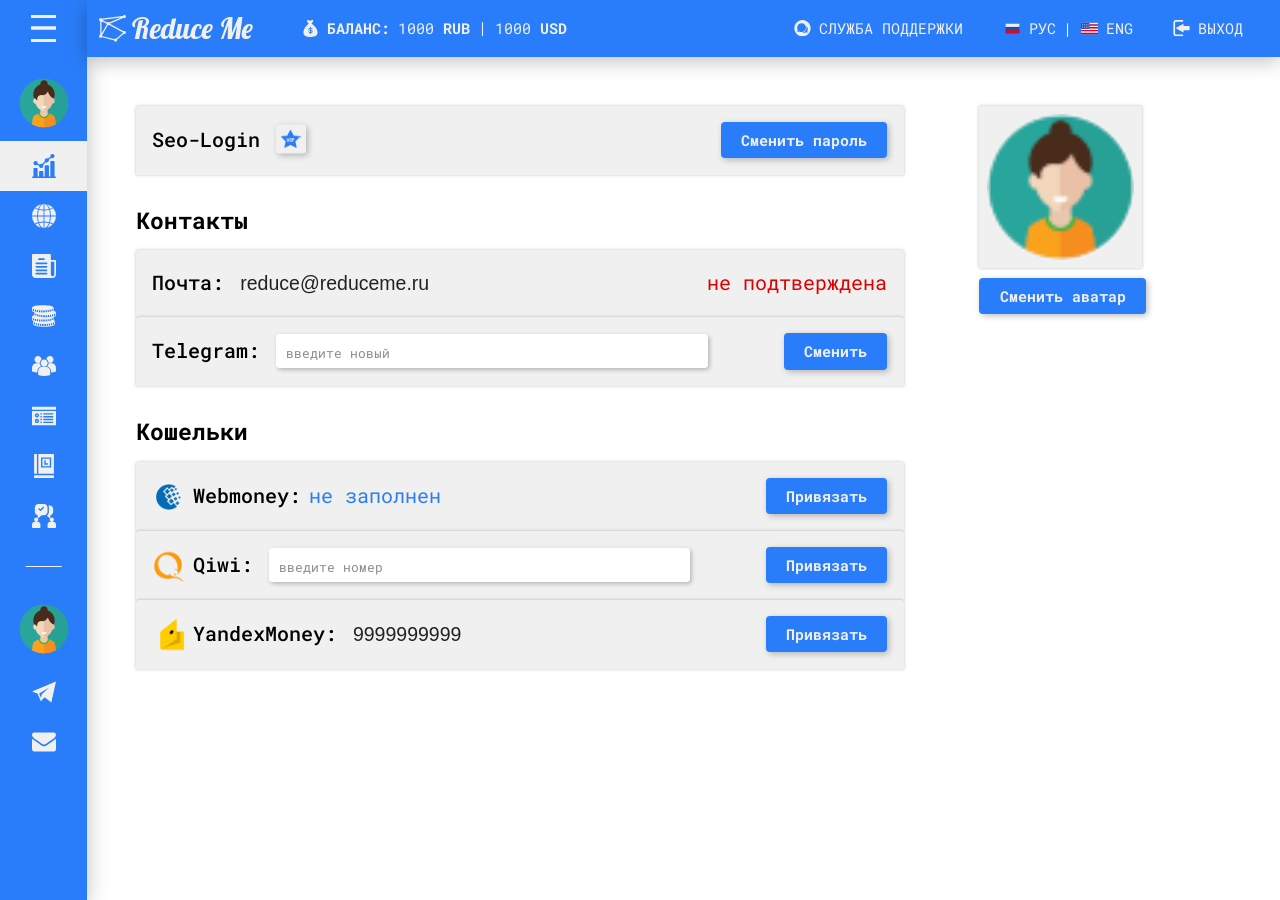
==== commit 7a1256a0: "." ====
--- a/index.html
+++ b/index.html
@@ -75,7 +75,7 @@
             <img src="images/avatar.png" alt="avatar" class="side-nav-item__img">
             <span class="side-nav-item__label user-login user-login--vip">Seo-Login</span>
         </p>
-        <a href="statistics.html" class="side-nav-item">
+        <a href="statistics.html" class="side-nav-item side-nav-item--active">
             <svg class="side-nav-item__img">
                 <use xlink:href="images/sprite.svg#statistics"></use>
             </svg>
--- a/css/style.css
+++ b/css/style.css
@@ -1010,7 +1010,7 @@
   -webkit-box-align: center;
           align-items: center;
   color: #F0F0F0; }
-  .header-nav-item:hover {
+  .header-nav-item:hover, .header-nav-item:active {
     text-decoration: none;
     color: #2A7DFA;
     background-color: #F0F0F0; }
@@ -1063,6 +1063,9 @@
     top: calc(50% - 3px);
     width: 0;
     left: 50%; }
+  .nav-toggle.active span:nth-child(2), .nav-toggle.active span:nth-child(3) {
+    width: 2.8125rem;
+    left: -0.375rem; }
   .nav-toggle.active span:nth-child(2) {
     -webkit-transform: rotate(45deg);
             transform: rotate(45deg); }
@@ -1135,20 +1138,26 @@
   color: #F0F0F0; }
   .main-container--opened .side-nav-item {
     padding-left: 12.62%;
-    padding-right: 1rem;
+    padding-right: 12.62%;
     min-width: 16.875rem;
     -webkit-box-pack: start;
             justify-content: flex-start; }
   .side-nav-item:not(.side-nav-item--info) {
     color: #F0F0F0; }
-    .side-nav-item:not(.side-nav-item--info):hover {
+    .side-nav-item:not(.side-nav-item--info).side-nav-item--active {
+      color: #2A7DFA;
+      text-decoration: none;
+      color: #2A7DFA;
+      background-color: #F0F0F0; }
+    .side-nav-item:not(.side-nav-item--info):hover, .side-nav-item:not(.side-nav-item--info):active {
       text-decoration: none;
       color: #2A7DFA;
       background-color: #F0F0F0; }
   .side-nav-item--info {
     font-weight: 500; }
     .main-container--opened .side-nav-item--info {
-      padding-left: 9.52%; }
+      padding-left: 9.52%;
+      padding-right: 9.52%; }
   .side-nav-item--delimiter {
     padding-top: 4.875rem;
     position: relative; }
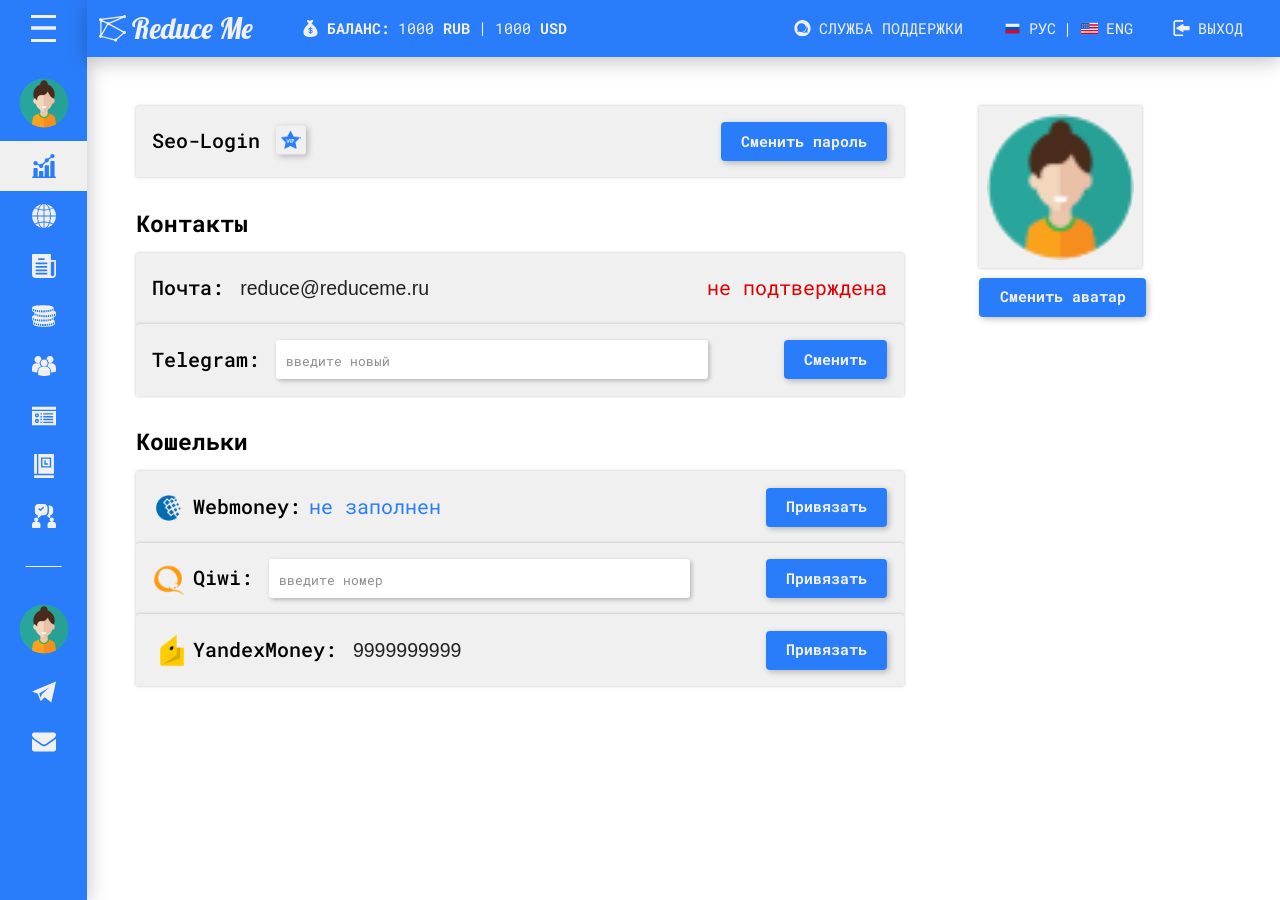
==== commit b94ac10a: "." ====
--- a/index.html
+++ b/index.html
@@ -240,11 +240,15 @@
 </html>
 
 <script>
+    'use strict';
+
     const burger = document.body.querySelector('.nav-toggle');
     const changePassword = document.body.querySelector('#changePassword');
     const createLink = document.body.querySelector('#createLink');
     const form = document.body.querySelector('.links__create-link');
     const payoutsButton = document.body.querySelector('#payoutsButton');
+    const messagesButton1 = document.body.querySelector('#messagesButton1');
+    const messagesButton2 = document.body.querySelector('#messagesButton2');
 
     burger.addEventListener('click', function () {
         burger.classList.toggle('active');
@@ -305,4 +309,14 @@
             form.style.display = "flex";
         });
     }
+
+    messagesButton1.addEventListener('click', function () {
+        const messages = document.body.querySelector('#messages1');
+        messages.classList.toggle('table__row-messages--opened');
+    });
+
+    messagesButton2.addEventListener('click', function () {
+        const messages = document.body.querySelector('#messages2');
+        messages.classList.toggle('table__row-messages--opened');
+    });
 </script>
--- a/css/style.css
+++ b/css/style.css
@@ -419,6 +419,8 @@
             align-items: center; }
     .page__title-wrap .page__title, .page__title-wrap .text {
       margin-bottom: 0; }
+    .page__title-wrap .text {
+      font-weight: 700; }
   .page__title {
     margin-bottom: 2.5rem;
     display: -webkit-box;
@@ -431,6 +433,10 @@
     line-height: 2.8125rem;
     font-weight: 700;
     color: #2A7DFA; }
+  .page__title + .page__sub-title {
+    margin-top: 0; }
+  .page__sub-title + .page__sub-title {
+    margin-top: 0; }
   .page__sub-title {
     margin: 2.5rem 0;
     font-family: "Roboto Mono", monospace;
@@ -513,7 +519,6 @@
   text-decoration: none; }
 
 .note {
-  padding-right: 2.5rem;
   display: none;
   -webkit-box-orient: vertical;
   -webkit-box-direction: normal;
@@ -527,6 +532,8 @@
   .note--opened {
     display: -webkit-box;
     display: flex; }
+  .note--cross {
+    padding-right: 2.5rem; }
 
 .link {
   position: relative;
@@ -564,6 +571,14 @@
   .text--blue {
     color: #2A7DFA; }
 
+.text-wrapper {
+  display: -webkit-box;
+  display: flex;
+  -webkit-box-align: center;
+          align-items: center; }
+  .text-wrapper .text + .link {
+    margin-left: 0.5rem; }
+
 .delimiter {
   padding-right: 1.875rem;
   position: relative;
@@ -588,6 +603,13 @@
   height: 100%; }
   .icon--round {
     border-radius: 50%; }
+  .icon--copy {
+    padding-left: 0.625rem;
+    max-width: 23px;
+    max-height: 17px; }
+  .icon--arrow {
+    max-height: 14.5px;
+    max-width: 12px; }
 
 .icon-pseudo {
   padding-left: 3.125rem;
@@ -681,16 +703,27 @@
     box-shadow: 0 0 4px rgba(0, 0, 0, 0.25);
     border-radius: 4px; }
 
-.text-ellipsis {
+.ellipsis {
   display: inline-block;
-  max-width: calc(99% - 17px);
+  max-width: calc(99% - 23px);
   text-overflow: ellipsis;
   white-space: nowrap;
-  overflow: hidden; }
+  overflow: hidden;
+  color: #2A7DFA; }
+
+.capitalize {
+  text-transform: none !important; }
+
+.lowercase {
+  text-transform: lowercase !important; }
+
+.uppercase {
+  text-transform: uppercase !important; }
 
 .button {
   padding: 0.75rem 1.5625rem;
   border: none;
+  height: 3rem;
   font-family: "Roboto Mono", monospace;
   font-weight: 400;
   font-size: 1.125rem;
@@ -718,11 +751,14 @@
     line-height: 2.5rem; }
   .button--icon {
     padding: 0;
+    height: auto;
+    font-size: 0;
+    line-height: 0;
     background-color: transparent;
     box-shadow: none; }
     .button--icon:hover, .button--icon:active {
       background-color: transparent; }
-  .note .button--cross {
+  .note--cross .button--cross {
     position: absolute;
     top: 1.25rem;
     right: 1.25rem;
@@ -808,7 +844,7 @@
   -webkit-box-flex: 1;
           flex-grow: 1;
   flex-shrink: 2;
-  height: 2.625rem;
+  height: 3rem;
   min-width: 170px;
   background-color: #FFFFFF;
   box-shadow: 0.125rem 0.125rem 0.3125rem rgba(0, 0, 0, 0.25);
@@ -1214,8 +1250,6 @@
   color: #000000; }
   .table--without-total .table__body .table__row:last-child {
     border-color: transparent; }
-  .table__head, .table__body {
-    padding: 0 1.25rem; }
   .table__head {
     color: #2A7DFA;
     text-transform: uppercase; }
@@ -1236,9 +1270,49 @@
     max-width: 0; }
     .table__cell--number {
       text-align: right; }
-    .table__cell .button--icon {
-      width: 0.8125rem;
-      height: 1.0625rem; }
+    .table__cell--with-icon {
+      padding-left: 25px;
+      position: relative; }
+      .table__cell--with-icon .icon {
+        position: absolute;
+        top: 50%;
+        left: 0;
+        -webkit-transform: translateY(-50%);
+                transform: translateY(-50%); }
+    .table__cell-content {
+      display: -webkit-box;
+      display: flex;
+      -webkit-box-align: center;
+              align-items: center; }
+      .table__cell-content .button--icon {
+        margin-right: 1.25rem; }
+  .table--flex .table__row-messages .messages {
+    display: none; }
+  .table--flex .table__row-messages .icon--arrow {
+    -webkit-transition: -webkit-transform .5s ease-in-out;
+    transition: -webkit-transform .5s ease-in-out;
+    transition: transform .5s ease-in-out;
+    transition: transform .5s ease-in-out, -webkit-transform .5s ease-in-out; }
+  .table--flex .table__row-messages--opened {
+    margin: 0 -1.25rem;
+    padding: 0 1.25rem;
+    box-shadow: 0 4px 20px rgba(0, 0, 0, 0.25); }
+    .table--flex .table__row-messages--opened .icon--arrow {
+      -webkit-transform: rotate(90deg);
+              transform: rotate(90deg); }
+    .table--flex .table__row-messages--opened .messages {
+      display: block; }
+  .table--flex .table__row-messages--opened.table__row-messages--archived {
+    padding-bottom: 0.9375rem; }
+  .table--flex .table__row-messages--archived .messages__response {
+    display: none; }
+  .table--flex .table__row {
+    display: -webkit-box;
+    display: flex;
+    -webkit-box-pack: justify;
+            justify-content: space-between; }
+  .table--flex .table__cell {
+    max-width: 100%; }
 
 .list {
   counter-reset: item;
@@ -1369,7 +1443,7 @@
 .links .page__sub-title {
   margin-top: 1.875rem; }
 
-.links__created-link .success {
+.links__created-link .status {
   margin-bottom: 1.375rem; }
 
 .links__created-link .link {
@@ -1382,6 +1456,11 @@
     left: 0;
     width: 100%;
     border-bottom: 1px solid #2A7DFA; }
+
+.links__created-link .text-wrapper {
+  margin-bottom: 0.8125rem; }
+  .links__created-link .text-wrapper .text {
+    margin-bottom: 0; }
 
 .links__created-link .text {
   margin-bottom: 0.8125rem; }
@@ -1404,6 +1483,85 @@
   .links .form .button {
     margin-left: 1.25rem; }
 
+.messages {
+  padding: 1.75rem 0 1.25rem; }
+  .messages .message {
+    display: -webkit-box;
+    display: flex;
+    -webkit-box-orient: vertical;
+    -webkit-box-direction: normal;
+            flex-direction: column;
+    -webkit-box-align: start;
+            align-items: flex-start; }
+    .messages .message__wrap {
+      display: -webkit-box;
+      display: flex;
+      -webkit-box-orient: vertical;
+      -webkit-box-direction: normal;
+              flex-direction: column;
+      -webkit-box-align: start;
+              align-items: flex-start;
+      max-width: 50%; }
+      @media screen and (max-width: 900px) {
+        .messages .message__wrap {
+          max-width: 60%; } }
+      @media screen and (max-width: 640px) {
+        .messages .message__wrap {
+          max-width: 70%; } }
+      @media screen and (max-width: 420px) {
+        .messages .message__wrap {
+          max-width: 80%; } }
+    .messages .message__user {
+      margin-bottom: 0.875rem;
+      font-family: "Roboto Mono", monospace;
+      font-weight: 400;
+      font-size: 1.125rem;
+      line-height: 1.3125rem;
+      color: #2A7DFA; }
+    .messages .message__message {
+      padding: 1.25rem;
+      position: relative;
+      font-family: "Roboto Mono", monospace;
+      font-weight: 400;
+      font-size: 0.9375rem;
+      line-height: 1.125rem;
+      color: #000000;
+      box-shadow: 2px 2px 5px rgba(0, 0, 0, 0.25);
+      border-radius: 4px;
+      background-color: #FFFFFF; }
+      .messages .message__message:before {
+        content: '';
+        position: absolute;
+        bottom: 100%;
+        left: 0.3125rem;
+        border-left: 0.3125rem solid transparent;
+        border-right: 0.625rem solid transparent;
+        border-bottom: 0.625rem solid #FFFFFF; }
+    .messages .message--incoming {
+      -webkit-box-align: end;
+              align-items: flex-end; }
+      .messages .message--incoming .message__wrap {
+        -webkit-box-align: end;
+                align-items: flex-end; }
+      .messages .message--incoming .message__message {
+        color: #F0F0F0;
+        background-color: #2A7DFA; }
+        .messages .message--incoming .message__message:before {
+          left: auto;
+          right: 0.3125rem;
+          border-left: 0.625rem solid transparent;
+          border-right: 0.3125rem solid transparent;
+          border-bottom: 0.625rem solid #2A7DFA; }
+  .messages__response {
+    margin-top: 1.25rem; }
+
+.payouts .note--cross {
+  padding-right: 2.75rem; }
+
+.payouts .button--cross {
+  top: 1.5rem;
+  right: 1.5rem; }
+
 .rates .page-block {
   margin-left: -2.5rem; }
 
@@ -1423,6 +1581,12 @@
   font-weight: 400;
   font-size: 1.125rem;
   line-height: 1.3125rem; }
+
+.rules .page__title {
+  margin-bottom: 1.25rem; }
+
+.rules .page__sub-title {
+  margin-bottom: 2rem; }
 
 .rules__sub-title {
   margin-bottom: 1.0625rem;
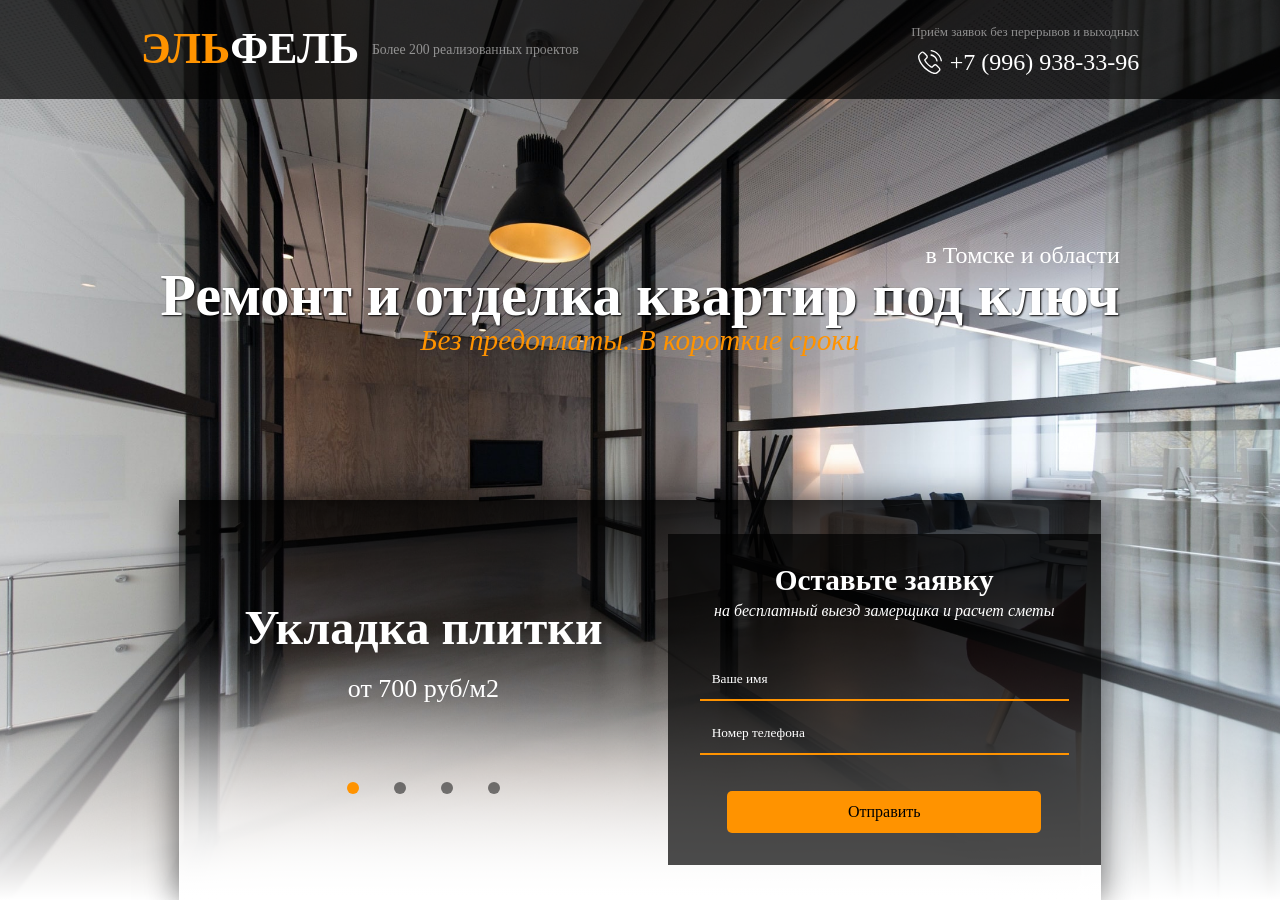
==== commit 59959081: "Test elfel first page" ====
--- a/index.html
+++ b/index.html
@@ -5,318 +5,77 @@
     <meta name="viewport"
           content="width=device-width, user-scalable=no, initial-scale=1.0, maximum-scale=1.0, minimum-scale=1.0">
     <meta http-equiv="X-UA-Compatible" content="ie=edge">
-    <title>Reduce Me</title>
-
-    <link href="https://fonts.googleapis.com/css?family=Lobster&display=swap" rel="stylesheet">
-    <link href="https://fonts.googleapis.com/css?family=Roboto+Mono:300,400&display=swap" rel="stylesheet">
+    <title>Эльфель</title>
+    <link rel="icon" href="favicon.svg" sizes="16x16">
 
     <link rel="stylesheet" href="css/style.css">
 </head>
 <body>
+<main class="main">
+    <header class="header">
+        <div class="header__content container">
+            <div class="header__logo">
+                <a class="logo" href="/">
+                    <h1>Эль<span>фель</span></h1>
+                </a>
+                <p class="header__hint hint">Более 200 реализованных проектов</p>
+            </div>
 
-    <header class="header">
-    <div class="header__nav-toggle">
-        <button class="nav-toggle">
-            <span></span>
-            <span></span>
-            <span></span>
-            <span></span>
-        </button>
-    </div>
-    <div class="header__content">
-        <a href="/" class="header-item header-item--logo">
-            <img src="images/logo.svg" alt="logo" class="header-item__logo">
-            <span class="header-item__name">Reduce Me</span>
-        </a>
-        <div class="header-item header--item--balance">
-            <svg class="icon">
-                <use xlink:href="images/sprite.svg#balance"></use>
-            </svg>
-            <b class="header-item__label">Баланс: </b>
-            <p class="header-item__value">
-                <span class="delimiter">1000 <b class="currency">rub</b></span>1000 <b class="currency">usd</b>
-            </p>
-        </div>
-        <nav class="header__nav header-item">
-            <a href="#" class="header-nav-item">
-                <svg class="icon">
-                    <use xlink:href="images/sprite.svg#support"></use>
-                </svg>
-                <span class="header-item__label">Служба поддержки</span>
-            </a>
-            <div class="header-nav-item header-nav-item--list">
-                <a href="#" class="header-item link-hover delimiter">
-                    <svg class="icon">
-                        <use xlink:href="images/sprite.svg#rus"></use>
-                    </svg>
-                    <span class="header-item__label">Рус</span>
-                </a>
-                <a href="#" class="header-item link-hover">
-                    <svg class="icon">
-                        <use xlink:href="images/sprite.svg#eng"></use>
-                    </svg>
-                    <span class="header-item__label">Eng</span>
+            <div class="header__phone">
+                <p class="hint">Приём заявок без перерывов и выходных</p>
+                <a href="tel:+79969383396" class="link">
+                    +7 (996) 938-33-96
                 </a>
             </div>
-            <a href="#" class="header-item header-nav-item">
-                <svg class="icon">
-                    <use xlink:href="images/sprite.svg#login"></use>
-                </svg>
-                <span class="header-item__label">Выход</span>
-            </a>
-        </nav>
-    </div>
-</header>
+        </div>
+    </header>
+    <div class="container--flex-column container">
+        <div class="main__header">
+            <h3 class="main__header--second">в Томске и области</h3>
+            <h2 class="main__header--first">Ремонт и отделка квартир под ключ</h2>
+            <h3 class="main__header--mark">Без предоплаты. В короткие сроки</h3>
+        </div>
 
-<main class="main main-container">
-    <div class="side-nav">
-    <nav class="side-nav__menu">
-        <p class="side-nav-item side-nav-item--info">
-            <img src="images/avatar.png" alt="avatar" class="side-nav-item__img">
-            <span class="side-nav-item__label user-login user-login--vip">Seo-Login</span>
-        </p>
-        <a href="statistics.html" class="side-nav-item side-nav-item--active">
-            <svg class="side-nav-item__img">
-                <use xlink:href="images/sprite.svg#statistics"></use>
-            </svg>
-            <span class="side-nav-item__label">Статистика</span>
-        </a>
-        <a href="links.html" class="side-nav-item">
-            <svg class="side-nav-item__img">
-                <use xlink:href="images/sprite.svg#links"></use>
-            </svg>
-            <span class="side-nav-item__label">Мои ссылки</span>
-        </a>
-        <a href="rates.html" class="side-nav-item">
-            <svg class="side-nav-item__img">
-                <use xlink:href="images/sprite.svg#rates"></use>
-            </svg>
-            <span class="side-nav-item__label">Тарифы</span>
-        </a>
-        <a href="payouts.html" class="side-nav-item">
-            <svg class="side-nav-item__img">
-                <use xlink:href="images/sprite.svg#payouts"></use>
-            </svg>
-            <span class="side-nav-item__label">Выплаты</span>
-        </a>
-        <a href="referrals.html" class="side-nav-item">
-            <svg class="side-nav-item__img">
-                <use xlink:href="images/sprite.svg#referrals"></use>
-            </svg>
-            <span class="side-nav-item__label">Рефералы</span>
-        </a>
-        <a href="news.html" class="side-nav-item">
-            <svg class="side-nav-item__img">
-                <use xlink:href="images/sprite.svg#news"></use>
-            </svg>
-            <span class="side-nav-item__label">Новости</span>
-        </a>
-        <a href="rules.html" class="side-nav-item">
-            <svg class="side-nav-item__img">
-                <use xlink:href="images/sprite.svg#rules"></use>
-            </svg>
-            <span class="side-nav-item__label">Правила</span>
-        </a>
-        <a href="history.html" class="side-nav-item">
-            <svg class="side-nav-item__img">
-                <use xlink:href="images/sprite.svg#history"></use>
-            </svg>
-            <span class="side-nav-item__label">История обращений</span>
-        </a>
+        <div class="main__info">
+            <div class="main-info">
+                <div class="main-info__ad">
+                    <div class="main-info-ad">
+                        <p class="main-info-ad__name">Укладка плитки</p>
+                        <p class="main-info-ad__price">от 700 руб/м2</p>
+                    </div>
 
-        <p class="side-nav-item side-nav-item--info side-nav-item--delimiter">
-            <img src="images/avatar.png" alt="" class="side-nav-item__img">
-            <span class="side-nav-item__label">Иван
-            <small class="side-nav-item__label--caption">Ваш менеджер</small></span>
-        </p>
-        <a href="tg://resolve?domain=reduceme" class="side-nav-item">
-            <svg class="side-nav-item__img">
-                <use xlink:href="images/sprite.svg#telegram"></use>
-            </svg>
-            <span class="side-nav-item__label">@reduceme</span>
-        </a>
-        <a href="mailto: admin@rdce.me" class="side-nav-item">
-            <svg class="side-nav-item__img">
-                <use xlink:href="images/sprite.svg#mail"></use>
-            </svg>
-            <span class="side-nav-item__label">admin@rdce.me</span>
-        </a>
-    </nav>
-</div>
+                    <div class="switches">
+                        <input class="switches__button" type="radio" id="1" name="ad" value="1" checked>
+                        <input class="switches__button" type="radio" id="2" name="ad" value="2">
+                        <input class="switches__button" type="radio" id="3" name="ad" value="3">
+                        <input class="switches__button" type="radio" id="4" name="ad" value="4">
+                    </div>
+                </div>
+                <form class="main-info__form form">
+                    <div class="form__header form-header">
+                        <p class="form-header__main">Оставьте заявку</p>
+                        <p class="form-header__mark">на бесплатный выезд замерщика и расчет сметы</p>
+                    </div>
 
-    <div class="profile page">
-    <div class="page__wrapper">
-        <div class="page-block page-block--start">
-            <div class="page-block__item page-block__item--column">
-                <div class="page__block">
-                    <p class="field__label user-login">
-                        <span class="user-login--vip">Seo-Login</span>
-                    </p>
-                    <button class="button" type="button" id="changePassword">Сменить пароль</button>
-                    <form class="profile__password note">
-                        <input class="field__input" type="password" placeholder="Старый пароль">
-                        <input class="field__input" type="password" placeholder="Новый пароль">
-                        <input class="field__input" type="password" placeholder="Подтверждение пароля">
-                    </form>
-                </div>
+                    <input type="text" class="form__input" placeholder="Ваше имя" required>
+                    <input type="tel" class="form__input" placeholder="Номер телефона"
+                           pattern="[0-9]{3}-[0-9]{3}-[0-9]{4}" required>
 
-                <h3 class="profile__title">Контакты</h3>
-
-                <form class="page__block">
-                    <div class="page-block">
-                        <p class="field page-block__item">
-                            <label class="field__label" for="mail">Почта:</label>
-                            <input class="field__input" type="email" id="mail" disabled value="reduce@reduceme.ru" placeholder="введите новый">
-                        </p>
-                        <div class="page-block__item">
-                            <span class="status status--error">не подтверждена</span>
-                        </div>
-                    </div>
-                </form>
-
-                <form class="page__block">
-                    <div class="page-block">
-                        <p class="field page-block__item">
-                            <label class="field__label" for="tel">Telegram:</label>
-                            <input class="field__input" type="text" id="tel" placeholder="введите новый">
-                        </p>
-                        <div class="page-block__item">
-                            <button class="button" type="submit">Сменить</button>
-                        </div>
-                    </div>
-                </form>
-
-                <h3 class="profile__title">Кошельки</h3>
-
-                <form class="page__block">
-                    <div class="page-block">
-                        <p class="field field--empty page-block__item">
-                            <label class="field__label icon-pseudo icon-pseudo--wm" for="wm">Webmoney:</label>
-                            <input class="field__input" type="email" id="wm" placeholder="введите новый" disabled>
-                        </p>
-                        <div class="page-block__item">
-                            <button class="button" type="submit">Привязать</button>
-                        </div>
-                    </div>
-                </form>
-
-                <form class="page__block">
-                    <div class="page-block">
-                        <p class="field page-block__item">
-                            <label class="field__label icon-pseudo icon-pseudo--qiwi" for="qiwi">Qiwi:</label>
-                            <input class="field__input" type="text" id="qiwi" placeholder="введите номер">
-                        </p>
-                        <div class="page-block__item">
-                            <button class="button" type="submit">Привязать</button>
-                        </div>
-                    </div>
-                </form>
-
-                <form class="page__block">
-                    <div class="page-block">
-                        <p class="field page-block__item">
-                            <label class="field__label icon-pseudo icon-pseudo--ym" for="ym">YandexMoney:</label>
-                            <input class="field__input" type="text" id="ym" disabled value="9999999999" placeholder="введите номер">
-                        </p>
-                        <div class="page-block__item">
-                            <button class="button" type="submit">Привязать</button>
-                        </div>
-                    </div>
+                    <input class="form__button" type="button" value="Отправить">
                 </form>
             </div>
-            <div class="page-block__item page-block__item--column">
-                <div class="profile__avatar-content">
-                    <img class="profile__photo" src="images/avatar.png" alt="avatar">
-                </div>
-                <input type="file" name="file" id="file" class="inputfile" />
-                <label for="file" class="button">Сменить аватар</label>
-            </div>
         </div>
+
+        <!--<div class="main__content">
+            <ul class="main-content__list">
+                <li class="main-content__item text-regular">Гарантия</li>
+                <li class="main-content__item text-regular">Бесплатный расчет стоимости</li>
+                <li class="main-content__item text-regular">Поэтапная оплата</li>
+                <li class="main-content__item text-regular">Официальный договор</li>
+            </ul>
+        </div>-->
     </div>
-</div>
 </main>
-
+<!--<footer>footer</footer>-->
 </body>
-</html>
-
-<script>
-    'use strict';
-
-    const burger = document.body.querySelector('.nav-toggle');
-    const changePassword = document.body.querySelector('#changePassword');
-    const createLink = document.body.querySelector('#createLink');
-    const form = document.body.querySelector('.links__create-link');
-    const payoutsButton = document.body.querySelector('#payoutsButton');
-    const messagesButton1 = document.body.querySelector('#messagesButton1');
-    const messagesButton2 = document.body.querySelector('#messagesButton2');
-
-    burger.addEventListener('click', function () {
-        burger.classList.toggle('active');
-
-        const main = document.body.querySelector('.main-container');
-        main.classList.toggle('main-container--opened');
-    });
-
-    if(changePassword) {
-        changePassword.addEventListener('click', function () {
-            const form = document.body.querySelector('.profile__password');
-            form.classList.toggle('note--opened');
-        });
-    }
-
-    if(createLink) {
-        const form = document.body.querySelector('.links__create-link');
-        const createButton = document.body.querySelector('#createButton');
-
-        createLink.addEventListener('click', function () {
-            form.classList.toggle('note--opened');
-
-            createLink.style.display = "none";
-        });
-
-        if(createButton) {
-            const crossButton = document.body.querySelector('#crossButton');
-            const currentForm = document.body.querySelector('.links__created-link');
-
-            createButton.addEventListener('click', function () {
-                currentForm.classList.toggle('note--opened');
-
-                form.style.display = "none";
-            });
-
-            if(crossButton) {
-                crossButton.addEventListener('click', function () {
-                    createLink.style.display = "flex";
-                    currentForm.style.display = "none";
-                });
-            }
-        }
-    }
-
-    if(payoutsButton) {
-        const form = document.body.querySelector('.payouts__form');
-        const note = document.body.querySelector('.payouts__note');
-
-        payoutsButton.addEventListener('click', function () {
-            note.classList.toggle('note--opened');
-            form.style.display = "none";
-        });
-
-        const payoutsCloseButton = document.body.querySelector('#payoutsCloseButton');
-
-        payoutsCloseButton.addEventListener('click', function () {
-            note.classList.toggle('note--opened');
-            form.style.display = "flex";
-        });
-    }
-
-    messagesButton1.addEventListener('click', function () {
-        const messages = document.body.querySelector('#messages1');
-        messages.classList.toggle('table__row-messages--opened');
-    });
-
-    messagesButton2.addEventListener('click', function () {
-        const messages = document.body.querySelector('#messages2');
-        messages.classList.toggle('table__row-messages--opened');
-    });
-</script>+</html>
--- a/css/style.css
+++ b/css/style.css
@@ -1,38 +1,20 @@
-@charset "UTF-8";
-/* http://meyerweb.com/eric/tools/css/reset/
-   v2.0-modified | 20110126
-   License: none (public domain)
-*/
-* {
+*, *:before, *:after {
   box-sizing: border-box; }
 
-html, body, div, span, applet, object, iframe,
-h1, h2, h3, h4, h5, h6, p, blockquote, pre,
-a, abbr, acronym, address, big, cite, code,
-del, dfn, em, img, ins, kbd, q, s, samp,
-small, strike, strong, sub, sup, tt, var,
-b, u, i, center,
-dl, dt, dd, ol, ul, li,
-fieldset, form, label, legend,
-table, caption, tbody, tfoot, thead, tr, th, td,
-article, aside, canvas, details, embed,
-figure, figcaption, footer, header, hgroup,
-menu, nav, output, ruby, section, summary,
-time, mark, audio, video {
+html, body, div, span, object, iframe, figure, h1, h2, h3, h4, h5, h6, p, blockquote, pre, a, code, em, img, small, strike, strong, sub, sup, tt, b, u, i, ol, ul, li, fieldset, form, label, table, caption, tbody, tfoot, thead, tr, th, td, main, canvas, embed, footer, header, nav, section, video {
   margin: 0;
   padding: 0;
   border: 0;
   font-size: 100%;
   font: inherit;
-  vertical-align: baseline; }
-
-/* make sure to set some focus styles for accessibility */
-:focus {
-  outline: 0; }
-
-/* HTML5 display-role reset for older browsers */
-article, aside, details, figcaption, figure,
-footer, header, hgroup, menu, nav, section {
+  vertical-align: baseline;
+  text-rendering: optimizeLegibility;
+  -webkit-font-smoothing: antialiased;
+  -webkit-text-size-adjust: none;
+     -moz-text-size-adjust: none;
+          text-size-adjust: none; }
+
+footer, header, nav, section, main {
   display: block; }
 
 body {
@@ -44,8 +26,7 @@
 blockquote, q {
   quotes: none; }
 
-blockquote:before, blockquote:after,
-q:before, q:after {
+blockquote:before, blockquote:after, q:before, q:after {
   content: '';
   content: none; }
 
@@ -53,1568 +34,304 @@
   border-collapse: collapse;
   border-spacing: 0; }
 
-input[type=search]::-webkit-search-cancel-button,
-input[type=search]::-webkit-search-decoration,
-input[type=search]::-webkit-search-results-button,
-input[type=search]::-webkit-search-results-decoration {
+input {
   -webkit-appearance: none;
-  -moz-appearance: none; }
-
-input[type=search] {
-  -webkit-appearance: none;
-  -moz-appearance: none;
-  box-sizing: content-box; }
-
-textarea {
-  overflow: auto;
-  vertical-align: top;
-  resize: vertical; }
-
-/**
- * Correct `inline-block` display not defined in IE 6/7/8/9 and Firefox 3.
- */
-audio,
-canvas,
-video {
-  display: inline-block;
-  *display: inline;
-  *zoom: 1;
-  max-width: 100%; }
-
-/**
- * Prevent modern browsers from displaying `audio` without controls.
- * Remove excess height in iOS 5 devices.
- */
-audio:not([controls]) {
-  display: none;
-  height: 0; }
-
-/**
- * Address styling not present in IE 7/8/9, Firefox 3, and Safari 4.
- * Known issue: no IE 6 support.
- */
-[hidden] {
-  display: none; }
-
-/**
- * 1. Correct text resizing oddly in IE 6/7 when body `font-size` is set using
- *    `em` units.
- * 2. Prevent iOS text size adjust after orientation change, without disabling
- *    user zoom.
- */
-html {
-  font-size: 100%;
-  /* 1 */
-  -webkit-text-size-adjust: 100%;
-  /* 2 */
-  -ms-text-size-adjust: 100%;
-  /* 2 */ }
-
-/**
- * Address `outline` inconsistency between Chrome and other browsers.
- */
-a:focus {
-  outline: thin dotted; }
-
-/**
- * Improve readability when focused and also mouse hovered in all browsers.
- */
-a:active,
-a:hover {
-  outline: 0; }
-
-/**
- * 1. Remove border when inside `a` element in IE 6/7/8/9 and Firefox 3.
- * 2. Improve image quality when scaled in IE 7.
- */
-img {
-  border: 0;
-  /* 1 */
-  -ms-interpolation-mode: bicubic;
-  /* 2 */ }
-
-/**
- * Address margin not present in IE 6/7/8/9, Safari 5, and Opera 11.
- */
-figure {
-  margin: 0; }
-
-/**
- * Correct margin displayed oddly in IE 6/7.
- */
-form {
-  margin: 0; }
-
-/**
- * Define consistent border, margin, and padding.
- */
-fieldset {
-  border: 1px solid #c0c0c0;
-  margin: 0 2px;
-  padding: 0.35em 0.625em 0.75em; }
-
-/**
- * 1. Correct color not being inherited in IE 6/7/8/9.
- * 2. Correct text not wrapping in Firefox 3.
- * 3. Correct alignment displayed oddly in IE 6/7.
- */
-legend {
-  border: 0;
-  /* 1 */
-  padding: 0;
-  white-space: normal;
-  /* 2 */
-  *margin-left: -7px;
-  /* 3 */ }
-
-/**
- * 1. Correct font size not being inherited in all browsers.
- * 2. Address margins set differently in IE 6/7, Firefox 3+, Safari 5,
- *    and Chrome.
- * 3. Improve appearance and consistency in all browsers.
- */
-button,
-input,
-select,
-textarea {
-  font-size: 100%;
-  /* 1 */
-  margin: 0;
-  /* 2 */
-  vertical-align: baseline;
-  /* 3 */
-  *vertical-align: middle;
-  /* 3 */ }
-
-/**
- * Address Firefox 3+ setting `line-height` on `input` using `!important` in
- * the UA stylesheet.
- */
-button,
-input {
-  line-height: normal; }
-
-/**
- * Address inconsistent `text-transform` inheritance for `button` and `select`.
- * All other form control elements do not inherit `text-transform` values.
- * Correct `button` style inheritance in Chrome, Safari 5+, and IE 6+.
- * Correct `select` style inheritance in Firefox 4+ and Opera.
- */
-button,
-select {
-  text-transform: none; }
-
-/**
- * 1. Avoid the WebKit bug in Android 4.0.* where (2) destroys native `audio`
- *    and `video` controls.
- * 2. Correct inability to style clickable `input` types in iOS.
- * 3. Improve usability and consistency of cursor style between image-type
- *    `input` and others.
- * 4. Remove inner spacing in IE 7 without affecting normal text inputs.
- *    Known issue: inner spacing remains in IE 6.
- */
-button,
-html input[type="button"],
-input[type="reset"],
-input[type="submit"] {
-  -webkit-appearance: button;
-  /* 2 */
-  cursor: pointer;
-  /* 3 */
-  *overflow: visible;
-  /* 4 */ }
-
-/**
- * Re-set default cursor for disabled elements.
- */
-button[disabled],
-html input[disabled] {
-  cursor: default; }
-
-/**
- * 1. Address box sizing set to content-box in IE 8/9.
- * 2. Remove excess padding in IE 8/9.
- * 3. Remove excess padding in IE 7.
- *    Known issue: excess padding remains in IE 6.
- */
-input[type="checkbox"],
-input[type="radio"] {
-  box-sizing: border-box;
-  /* 1 */
-  padding: 0;
-  /* 2 */
-  *height: 13px;
-  /* 3 */
-  *width: 13px;
-  /* 3 */ }
-
-/**
- * 1. Address `appearance` set to `searchfield` in Safari 5 and Chrome.
- * 2. Address `box-sizing` set to `border-box` in Safari 5 and Chrome
- *    (include `-moz` to future-proof).
- */
-input[type="search"] {
-  -webkit-appearance: textfield;
-  /* 1 */
-  /* 2 */
-  box-sizing: content-box; }
-
-/**
- * Remove inner padding and search cancel button in Safari 5 and Chrome
- * on OS X.
- */
-input[type="search"]::-webkit-search-cancel-button,
-input[type="search"]::-webkit-search-decoration {
-  -webkit-appearance: none; }
-
-/**
- * Remove inner padding and border in Firefox 3+.
- */
-button::-moz-focus-inner,
-input::-moz-focus-inner {
-  border: 0;
-  padding: 0; }
-
-/**
- * 1. Remove default vertical scrollbar in IE 6/7/8/9.
- * 2. Improve readability and alignment in all browsers.
- */
-textarea {
-  overflow: auto;
-  /* 1 */
-  vertical-align: top;
-  /* 2 */ }
-
-/**
- * Remove most spacing between table cells.
- */
-table {
-  border-collapse: collapse;
-  border-spacing: 0; }
-
-html,
-button,
-input,
-select,
-textarea {
-  color: #222; }
-
-::-moz-selection {
-  background: #b3d4fc;
-  text-shadow: none; }
-
-::selection {
-  background: #b3d4fc;
-  text-shadow: none; }
-
-img {
-  vertical-align: middle; }
-
-fieldset {
-  border: 0;
-  margin: 0;
-  padding: 0; }
-
-textarea {
-  resize: vertical; }
-
-.chromeframe {
-  margin: 0.2em 0;
-  background: #ccc;
-  color: #000;
-  padding: 0.2em 0; }
-
-.width-10\% {
-  width: 10%; }
-
-.width-20\% {
-  width: 20%; }
-
-.width-30\% {
-  width: 30%; }
-
-.width-40\% {
-  width: 40%; }
-
-.width-50\% {
-  width: 50%; }
-
-.width-60\% {
-  width: 60%; }
-
-.width-70\% {
-  width: 70%; }
-
-.width-80\% {
-  width: 80%; }
-
-.width-90\% {
-  width: 90%; }
-
-.width-100\% {
+  border-radius: 0; }
+
+/*
+Light 300
+Regular 400
+Medium 500
+Bold 700
+*/
+.container {
+  margin: 0 auto;
+  max-width: 70%;
   width: 100%; }
-
-html {
-  font-size: 16px; }
-  @media screen and (max-width: 1470px) {
-    html {
+  @media (max-width: 1640px) {
+    .container {
+      max-width: 80%; } }
+  @media (max-width: 1024px) {
+    .container {
+      max-width: 90%; } }
+  @media (max-width: 780px) {
+    .container {
+      max-width: 95%; } }
+  .container--flex-column {
+    display: flex;
+    flex-direction: column;
+    align-items: center; }
+
+.logo {
+  color: #ff9300;
+  font-size: 340%;
+  font-weight: bold;
+  text-transform: uppercase; }
+  .logo span {
+    color: white; }
+
+.icon {
+  width: 30px;
+  height: 30px;
+  fill: white; }
+  .icon:hover {
+    fill: #ff9300; }
+
+@-webkit-keyframes jump {
+  0% {
+    transform: translateY(0%); }
+  30% {
+    transform: translateY(-30%); }
+  50% {
+    transform: translateY(0%); }
+  70% {
+    transform: translateY(-10%); }
+  100% {
+    transform: translateY(0%); } }
+
+@keyframes jump {
+  0% {
+    transform: translateY(0%); }
+  30% {
+    transform: translateY(-30%); }
+  50% {
+    transform: translateY(0%); }
+  70% {
+    transform: translateY(-10%); }
+  100% {
+    transform: translateY(0%); } }
+
+.link--button {
+  border: 2px solid white;
+  border-radius: 5px;
+  padding: 0.75rem 0;
+  font-size: 1.13rem;
+  font-weight: 500;
+  color: white;
+  text-align: center;
+  background: linear-gradient(-45deg, #ffc32c, #ff9300, black, transparent);
+  background-size: 400% 400%;
+  -webkit-animation: gradient 15s ease infinite;
+          animation: gradient 15s ease infinite;
+  cursor: pointer; }
+  .link--button:hover {
+    -webkit-animation: none;
+            animation: none;
+    background-size: auto auto;
+    background: #ff9300; }
+
+.switches__button {
+  margin: 0 1rem;
+  height: 12px;
+  width: 12px;
+  border-radius: 50%;
+  background-color: rgba(0, 0, 0, 0.5); }
+  .switches__button:checked {
+    background: #ff9300; }
+
+.form {
+  display: flex;
+  flex-direction: column;
+  align-items: center;
+  color: white; }
+  .form__header {
+    margin-bottom: 2.5rem; }
+  .form .form-header {
+    text-align: center; }
+    .form .form-header__main {
+      margin-bottom: 0.5rem;
+      font-size: 225%;
+      font-weight: 700; }
+    .form .form-header__mark {
+      font-size: 1rem;
+      font-weight: 500;
+      font-style: italic; }
+  .form__input {
+    margin-bottom: 0.75rem;
+    padding: 0.75rem;
+    max-width: 450px;
+    width: 100%;
+    border: none;
+    border-bottom: 2px solid #ff9300;
+    background: none;
+    font-family: Roboto;
+    color: white; }
+    .form__input::-moz-placeholder {
+      color: white; }
+    .form__input:-ms-input-placeholder {
+      color: white; }
+    .form__input::placeholder {
+      color: white; }
+  .form__button {
+    margin-top: 1.5rem;
+    border: none;
+    border-radius: 5px;
+    padding: 0.75rem 0;
+    max-width: 314px;
+    width: 100%;
+    font-family: Roboto;
+    font-size: 1rem;
+    font-weight: 500;
+    color: black;
+    text-align: center;
+    cursor: pointer;
+    background: #ff9300; }
+    .form__button:hover {
+      box-shadow: 0 0 10px white; }
+
+body {
+  font-family: Roboto;
+  font-size: 16px;
+  background-color: white;
+  color: white; }
+  @media (max-width: 1640px), (max-height: 900px) {
+    body {
+      font-size: 14px; } }
+  @media (max-width: 1420px) {
+    body {
       font-size: 13px; } }
-  @media screen and (max-width: 990px) {
-    html {
+  @media (max-width: 1024px) {
+    body {
       font-size: 12px; } }
-  @media screen and (max-width: 900px) {
-    html {
-      font-size: 11px; } }
-  @media screen and (max-width: 800px) {
-    html {
-      font-size: 10px; } }
-
-body {
-  display: -webkit-box;
-  display: flex; }
+
+a {
+  text-decoration: none;
+  color: white; }
 
 .main {
+  height: 100vh;
+  display: flex;
+  flex-direction: column;
+  background-image: linear-gradient(to bottom, rgba(0, 0, 0, 0) 0%, rgba(0, 0, 0, 0) 70%, white 100%), url("../images/main-background.jpg");
+  background-size: cover; }
+  .main .container--flex-column {
+    flex-grow: 1;
+    justify-content: space-between; }
+  .main__header {
+    flex: 1 1 50%;
+    display: flex;
+    flex-direction: column;
+    justify-content: center;
+    text-align: center; }
+    .main__header--first {
+      font-size: 6.5vh;
+      font-weight: 700;
+      text-shadow: 1px 1px 2px black; }
+      @media (max-width: 780px) {
+        .main__header--first {
+          font-size: 3rem; } }
+    .main__header--second {
+      font-size: 1.5rem;
+      font-weight: 500;
+      text-align: right; }
+    .main__header--mark {
+      font-size: 225%;
+      font-style: italic;
+      color: #ff9300; }
+  .main__info {
+    flex: 0 2 50%;
+    max-width: 80%;
+    width: 100%; }
+    @media (max-width: 1640px) {
+      .main__info {
+        max-width: 90%; } }
+    @media (max-width: 1024px) {
+      .main__info {
+        max-width: 100%; } }
+
+.header {
+  padding: 1rem;
   width: 100%;
-  min-height: 100vh; }
-
-.main-container {
-  padding: 4.375rem 0 0 6.8vw; }
-  @media screen and (max-width: 800px) {
-    .main-container {
-      padding-left: 8vw; } }
-  @media screen and (max-width: 640px) {
-    .main-container {
-      padding-left: 10vw; } }
-  @media screen and (max-width: 420px) {
-    .main-container {
-      padding-left: 12vw; } }
-
-.main-container--opened {
-  padding-left: 21.964vw; }
-  @media screen and (max-width: 800px) {
-    .main-container--opened {
-      padding-left: 25.84vw; } }
-  @media screen and (max-width: 640px) {
-    .main-container--opened {
-      padding-left: 6.8vw; } }
-
-.page {
-  padding: 3.125rem 3.75rem 1.25rem;
-  width: 100%; }
-  @media screen and (max-width: 1115px) {
-    .page {
-      padding: 1.875rem 1.875rem 1.25rem; } }
-  .page--background {
-    padding: 0; }
-  .page .page__wrapper {
-    width: 100%;
-    max-width: 1380px; }
-  .page__title-wrap {
-    margin-bottom: 2.5rem;
-    display: -webkit-box;
-    display: flex;
-    -webkit-box-pack: justify;
-            justify-content: space-between;
-    -webkit-box-align: center;
-            align-items: center; }
-    .page__title-wrap .page__title, .page__title-wrap .text {
-      margin-bottom: 0; }
-    .page__title-wrap .text {
-      font-weight: 700; }
-  .page__title {
-    margin-bottom: 2.5rem;
-    display: -webkit-box;
-    display: flex;
-    -webkit-box-pack: justify;
-            justify-content: space-between;
-    font-family: "Roboto Mono", monospace;
-    font-weight: 400;
-    font-size: 2.375rem;
-    line-height: 2.8125rem;
-    font-weight: 700;
-    color: #2A7DFA; }
-  .page__title + .page__sub-title {
-    margin-top: 0; }
-  .page__sub-title + .page__sub-title {
-    margin-top: 0; }
-  .page__sub-title {
-    margin: 2.5rem 0;
-    font-family: "Roboto Mono", monospace;
-    font-weight: 400;
-    font-size: 1.5rem;
-    line-height: 1.75rem;
-    color: #2A7DFA; }
-    .page__sub-title--black {
-      color: #000000; }
-  .page__block {
-    margin-bottom: 2.5rem;
-    padding: 1.25rem;
-    position: relative;
-    display: -webkit-box;
-    display: flex;
-    flex-wrap: wrap;
-    -webkit-box-pack: justify;
-            justify-content: space-between;
-    -webkit-box-align: center;
-            align-items: center;
-    background-color: #F0F0F0;
-    box-shadow: 0 0 0.25rem rgba(0, 0, 0, 0.25);
-    border-radius: 0.25rem 0.25rem 0 0; }
-
-.page-block {
-  margin-top: -0.625rem;
-  margin-left: -1.25rem;
-  -webkit-box-flex: 1;
-          flex-grow: 1;
-  display: -webkit-box;
+  height: 11%;
+  display: flex;
+  background: rgba(0, 0, 0, 0.7);
+  color: rgba(255, 255, 255, 0.5); }
+  @media (max-width: 780px) {
+    .header {
+      height: auto; } }
+  .header__content {
+    display: flex;
+    align-items: center;
+    flex-wrap: wrap-reverse; }
+    @media (max-width: 780px) {
+      .header__content {
+        flex-direction: column-reverse; } }
+  .header__logo {
+    flex-grow: 2;
+    display: flex;
+    align-items: center; }
+    .header__logo .logo {
+      margin-right: 0.8rem; }
+      @media (max-width: 780px) {
+        .header__logo .logo {
+          margin: 1rem 0 0 0;
+          font-size: 12vw; } }
+    .header__logo .hint {
+      max-width: 14.4rem;
+      font-size: 0.86rem; }
+  @media (max-width: 780px) {
+    .header__hint {
+      display: none; } }
+  .header__phone {
+    flex-grow: 1;
+    flex-shrink: 1;
+    display: flex;
+    flex-direction: column;
+    align-items: flex-end; }
+    .header__phone .hint {
+      margin-bottom: 0.8rem; }
+    .header__phone .link {
+      display: flex;
+      font-size: 1.5rem;
+      font-weight: 500;
+      color: white; }
+      .header__phone .link:before {
+        margin-right: 8px;
+        width: 24px;
+        height: 24px;
+        background: url(/images/sprite.svg#phone-call) no-repeat;
+        transform: translateY(0%);
+        -webkit-animation: jump 0.7s infinite;
+                animation: jump 0.7s infinite;
+        content: ''; }
+
+.main-info {
+  padding: 4%;
+  height: 100%;
   display: flex;
   flex-wrap: wrap;
-  -webkit-box-align: center;
-          align-items: center; }
-  .page-block--start {
-    -webkit-box-align: start;
-            align-items: flex-start; }
-  .page-block--end {
-    -webkit-box-align: end;
-            align-items: flex-end; }
-  .page-block > * {
-    padding-top: 0.625rem;
-    padding-left: 1.25rem; }
-  .page-block__item {
-    display: -webkit-box;
-    display: flex;
-    flex-wrap: wrap;
-    -webkit-box-align: center;
-            align-items: center; }
-    .page-block__item--column {
-      -webkit-box-flex: 1;
-              flex-grow: 1;
-      -webkit-box-orient: vertical;
-      -webkit-box-direction: normal;
-              flex-direction: column;
-      -webkit-box-align: start;
-              align-items: flex-start; }
-    .page-block__item--grow {
-      -webkit-box-flex: 1;
-              flex-grow: 1; }
-
-b {
-  font-weight: bold; }
-
-b.currency {
-  text-transform: uppercase; }
-
-svg, img {
-  height: 100%;
-  width: 100%; }
-
-svg {
-  fill: currentColor; }
-
-main {
-  display: -webkit-box;
-  display: flex; }
-
-a {
-  text-decoration: none; }
-
-.note {
-  display: none;
-  -webkit-box-orient: vertical;
-  -webkit-box-direction: normal;
-          flex-direction: column;
-  -webkit-box-align: start;
-          align-items: flex-start;
-  font-family: "Roboto Mono", monospace;
-  font-weight: 400;
-  font-size: 1.5rem;
-  line-height: 1.75rem; }
-  .note--opened {
-    display: -webkit-box;
-    display: flex; }
-  .note--cross {
-    padding-right: 2.5rem; }
-
-.link {
-  position: relative;
-  font-family: "Roboto Mono", monospace;
-  font-weight: 400;
-  font-size: 1rem;
-  line-height: 1.1875rem;
-  color: #2A7DFA; }
-  .link:hover:before {
-    content: '';
-    position: absolute;
-    bottom: -3px;
-    left: 0;
-    width: 100%;
-    border-bottom: 1px solid #2A7DFA; }
-
-.link-hover {
-  position: relative; }
-  .link-hover:hover:before {
-    content: '';
-    position: absolute;
-    bottom: -3px;
-    left: 0;
-    width: 100%;
-    border-bottom: 2px solid #2A7DFA; }
-  .link-hover.delimiter:before {
-    width: calc(100% - 1.875rem); }
-
-.text {
-  font-family: "Roboto Mono", monospace;
-  font-weight: 400;
-  font-size: 1rem;
-  line-height: 1.1875rem;
-  color: #000000; }
-  .text--blue {
-    color: #2A7DFA; }
-
-.text-wrapper {
-  display: -webkit-box;
-  display: flex;
-  -webkit-box-align: center;
-          align-items: center; }
-  .text-wrapper .text + .link {
-    margin-left: 0.5rem; }
-
-.delimiter {
-  padding-right: 1.875rem;
-  position: relative;
-  white-space: nowrap; }
-  .delimiter::after {
-    content: '|';
-    position: absolute;
-    top: 0;
-    right: 0.625rem; }
-
-.display-flex {
-  display: -webkit-box;
-  display: flex; }
-
-.width-100\% {
-  width: 100%; }
-
-.icon {
-  max-width: 17px;
-  max-height: 17px;
-  width: 100%;
-  height: 100%; }
-  .icon--round {
-    border-radius: 50%; }
-  .icon--copy {
-    padding-left: 0.625rem;
-    max-width: 23px;
-    max-height: 17px; }
-  .icon--arrow {
-    max-height: 14.5px;
-    max-width: 12px; }
-
-.icon-pseudo {
-  padding-left: 3.125rem;
-  position: relative; }
-  .icon-pseudo:before {
-    content: '';
-    position: absolute;
-    top: 50%;
-    left: 0;
-    -webkit-transform: translateY(-50%);
-            transform: translateY(-50%);
-    height: 2.5rem;
-    width: 2.5rem;
-    background-size: cover; }
-  .icon-pseudo--wm:before {
-    background-image: url("../../images/wm.png"); }
-  .icon-pseudo--qiwi:before {
-    background-image: url("../../images/qiwi.png"); }
-  .icon-pseudo--ym:before {
-    background-image: url("../../images/ym.png"); }
-
-.status--process {
-  color: #E3B100; }
-
-.status--success {
-  color: #039434; }
-
-.status--error {
-  color: #DE0000; }
-
-.user-login {
-  font-family: "Roboto Mono", monospace;
-  font-weight: 400;
-  font-size: 1.5rem;
-  line-height: 1.75rem;
-  font-weight: 500; }
-  .user-login--vip {
-    padding-right: 3.5rem;
-    position: relative;
-    display: inline-block;
-    height: 1.5rem; }
-    .user-login--vip:before, .user-login--vip:after {
-      content: '';
-      position: absolute;
-      top: 50%;
-      -webkit-transform: translateY(-50%);
-              transform: translateY(-50%); }
-    .user-login--vip:before {
-      right: 0;
-      width: 2.25rem;
-      height: 2.25rem;
-      background-color: #F0F0F0;
-      box-shadow: 2px 2px 6px rgba(0, 0, 0, 0.25);
-      border-radius: 0.25rem; }
-    .user-login--vip:after {
-      right: 0.375rem;
-      width: 1.5rem;
-      height: 1.5rem;
-      background-image: url("../../images/vip.png");
-      background-size: contain; }
-
-.tooltip {
-  position: relative;
-  display: inline; }
-  .tooltip:after {
-    content: '';
-    display: none;
-    position: absolute;
-    bottom: calc(100% - 6px + 2px);
-    right: 5.5px;
-    width: 0;
-    height: 0;
-    border-left: 2px solid transparent;
-    border-right: 6px solid transparent;
-    border-top: 6px solid #2A7DFA; }
-  .tooltip__text {
-    padding: 10px;
-    display: none;
-    position: absolute;
-    bottom: calc(100% + 2px);
-    left: 50%;
-    width: 19.875rem;
-    font-family: "Roboto Mono", monospace;
-    font-weight: 400;
-    font-size: 0.75rem;
-    line-height: 0.875rem;
-    color: #F0F0F0;
-    text-transform: none;
-    text-align: left;
-    background-color: #2A7DFA;
-    box-shadow: 0 0 4px rgba(0, 0, 0, 0.25);
-    border-radius: 4px; }
-
-.ellipsis {
-  display: inline-block;
-  max-width: calc(99% - 23px);
-  text-overflow: ellipsis;
-  white-space: nowrap;
-  overflow: hidden;
-  color: #2A7DFA; }
-
-.capitalize {
-  text-transform: none !important; }
-
-.lowercase {
-  text-transform: lowercase !important; }
-
-.uppercase {
-  text-transform: uppercase !important; }
-
-.button {
-  padding: 0.75rem 1.5625rem;
-  border: none;
-  height: 3rem;
-  font-family: "Roboto Mono", monospace;
-  font-weight: 400;
-  font-size: 1.125rem;
-  line-height: 1.3125rem;
-  font-weight: 700;
-  color: #F0F0F0;
-  text-align: center;
-  background-color: #2A7DFA;
-  box-shadow: 2px 2px 6px rgba(0, 0, 0, 0.25);
-  border-radius: 4px; }
-  .button:hover, .button:active {
-    background-color: #75ABFC; }
-  .button--white {
-    color: #000000;
-    background-color: #FFFFFF; }
-    .button--white:hover, .button--white:active {
-      background-color: #F0F0F0; }
-  .button--sign {
-    padding: 0 1.375rem;
-    font-family: "Roboto Mono", monospace;
-    font-weight: 400;
-    font-size: 2.5rem;
-    line-height: 2.9375rem;
-    font-weight: 700;
-    line-height: 2.5rem; }
-  .button--icon {
-    padding: 0;
-    height: auto;
-    font-size: 0;
-    line-height: 0;
-    background-color: transparent;
-    box-shadow: none; }
-    .button--icon:hover, .button--icon:active {
-      background-color: transparent; }
-  .note--cross .button--cross {
-    position: absolute;
-    top: 1.25rem;
-    right: 1.25rem;
-    width: 20px;
-    height: 20px; }
-  .button--cross .icon {
-    max-width: 20px;
-    max-height: 20px; }
-
-.inputfile {
-  width: 0.1px;
-  height: 0.1px;
-  opacity: 0;
-  overflow: hidden;
-  position: absolute;
-  z-index: -1; }
-
-.inputfile + label {
-  display: inline-block;
-  cursor: pointer; }
-
-.inputfile + label * {
-  pointer-events: none; }
-
-.inputfile:focus + label {
-  outline: 1px dotted #000;
-  outline: -webkit-focus-ring-color auto 5px; }
-
-.field {
-  -webkit-box-flex: 1;
-          flex-grow: 1;
-  display: -webkit-box;
-  display: flex;
-  -webkit-box-align: center;
-          align-items: center;
-  font-family: "Roboto Mono", monospace;
-  font-weight: 400;
-  font-size: 1.5rem;
-  line-height: 1.75rem;
-  color: #000000; }
-  .field--column {
-    -webkit-box-orient: vertical;
-    -webkit-box-direction: normal;
-            flex-direction: column;
-    -webkit-box-align: start;
-            align-items: flex-start; }
-    .field--column .field__label {
-      margin-bottom: 0.9375rem;
-      font-family: "Roboto Mono", monospace;
-      font-weight: 400;
-      font-size: 1rem;
-      line-height: 1.1875rem;
-      text-transform: uppercase;
-      color: #2A7DFA; }
-  .field--empty .field__label {
-    margin-right: 0;
-    -webkit-box-flex: 1;
-            flex-grow: 1;
-    flex-shrink: 1; }
-    .field--empty .field__label:after {
-      content: 'не заполнен';
-      padding-left: 0.625rem;
-      font-family: "Roboto Mono", monospace;
-      font-weight: 400;
-      font-size: 1.5rem;
-      line-height: 1.75rem;
-      color: #2A7DFA;
-      white-space: nowrap; }
-  .field--empty .field__input {
-    display: none; }
-
-.field__wrapper {
-  -webkit-box-flex: 1;
-          flex-grow: 1;
-  display: -webkit-box;
-  display: flex;
-  -webkit-box-align: center;
-          align-items: center; }
-
-.field__input {
-  padding: 0 0.75rem;
-  border: none;
-  -webkit-box-flex: 1;
-          flex-grow: 1;
-  flex-shrink: 2;
-  height: 3rem;
-  min-width: 170px;
-  background-color: #FFFFFF;
-  box-shadow: 0.125rem 0.125rem 0.3125rem rgba(0, 0, 0, 0.25);
-  border-radius: 0.25rem; }
-  .field__input::-webkit-input-placeholder {
-    font-family: "Roboto Mono", monospace;
-    font-weight: 400;
-    font-size: 1rem;
-    line-height: 1.1875rem;
-    color: #8E8E8E; }
-  .field__input::-moz-placeholder {
-    font-family: "Roboto Mono", monospace;
-    font-weight: 400;
-    font-size: 1rem;
-    line-height: 1.1875rem;
-    color: #8E8E8E; }
-  .field__input:-ms-input-placeholder {
-    font-family: "Roboto Mono", monospace;
-    font-weight: 400;
-    font-size: 1rem;
-    line-height: 1.1875rem;
-    color: #8E8E8E; }
-  .field__input::-ms-input-placeholder {
-    font-family: "Roboto Mono", monospace;
-    font-weight: 400;
-    font-size: 1rem;
-    line-height: 1.1875rem;
-    color: #8E8E8E; }
-  .field__input::placeholder {
-    font-family: "Roboto Mono", monospace;
-    font-weight: 400;
-    font-size: 1rem;
-    line-height: 1.1875rem;
-    color: #8E8E8E; }
-  .field__input:disabled {
-    padding: 0;
-    background-color: transparent;
-    box-shadow: none; }
-  .field__input--date {
-    max-width: 16.5625rem;
-    min-width: 0;
-    width: 100%;
-    height: 3rem; }
-
-.field__label {
-  margin-right: 1.25rem;
-  flex-shrink: 2;
-  font-weight: 500; }
-
-.select {
-  display: block;
-  width: 100%;
-  max-width: 100%;
-  box-sizing: border-box;
-  -moz-appearance: none;
-  -webkit-appearance: none;
-  appearance: none;
-  background-image: url("../../images/sprite.svg#arrow-blue-right");
-  background-repeat: no-repeat, repeat;
-  background-position: top right; }
-
-.select::-ms-expand {
-  display: none; }
-
-.select:hover {
-  border-color: #888; }
-
-.select:focus {
-  outline: none;
-  background-image: url("../../images/sprite.svg#arrow-blue-down"); }
-
-.select option {
-  padding: 10px;
-  font-weight: normal; }
-
-/* Support for rtl text, explicit support for Arabic and Hebrew */
-*[dir="rtl"] .select, :root:lang(ar) .select, :root:lang(iw) .select {
-  background-position: left .7em top 50%, 0 0;
-  padding: .6em .8em .5em 1.4em; }
-
-/* Disabled styles */
-.select:disabled, .select[aria-disabled=true] {
-  color: graytext;
-  background-image: url("data:image/svg+xml;charset=US-ASCII,%3Csvg%20xmlns%3D%22http%3A%2F%2Fwww.w3.org%2F2000%2Fsvg%22%20width%3D%22292.4%22%20height%3D%22292.4%22%3E%3Cpath%20fill%3D%22graytext%22%20d%3D%22M287%2069.4a17.6%2017.6%200%200%200-13-5.4H18.4c-5%200-9.3%201.8-12.9%205.4A17.6%2017.6%200%200%200%200%2082.2c0%205%201.8%209.3%205.4%2012.9l128%20127.9c3.6%203.6%207.8%205.4%2012.8%205.4s9.2-1.8%2012.8-5.4L287%2095c3.5-3.5%205.4-7.8%205.4-12.8%200-5-1.9-9.2-5.5-12.8z%22%2F%3E%3C%2Fsvg%3E"), -webkit-gradient(linear, left top, left bottom, from(#ffffff), to(#e5e5e5));
-  background-image: url("data:image/svg+xml;charset=US-ASCII,%3Csvg%20xmlns%3D%22http%3A%2F%2Fwww.w3.org%2F2000%2Fsvg%22%20width%3D%22292.4%22%20height%3D%22292.4%22%3E%3Cpath%20fill%3D%22graytext%22%20d%3D%22M287%2069.4a17.6%2017.6%200%200%200-13-5.4H18.4c-5%200-9.3%201.8-12.9%205.4A17.6%2017.6%200%200%200%200%2082.2c0%205%201.8%209.3%205.4%2012.9l128%20127.9c3.6%203.6%207.8%205.4%2012.8%205.4s9.2-1.8%2012.8-5.4L287%2095c3.5-3.5%205.4-7.8%205.4-12.8%200-5-1.9-9.2-5.5-12.8z%22%2F%3E%3C%2Fsvg%3E"), linear-gradient(to bottom, #ffffff 0%, #e5e5e5 100%); }
-
-.header {
-  z-index: 2;
-  position: fixed;
-  top: 0;
-  right: 0;
-  width: 100%;
-  height: 4.375rem;
-  display: -webkit-box;
-  display: flex;
-  -webkit-box-align: center;
-          align-items: center;
-  font-family: "Roboto Mono", monospace;
-  font-weight: 400;
-  font-size: 1.125rem;
-  line-height: 1.3125rem;
-  text-align: left;
-  text-transform: uppercase;
-  color: #F0F0F0;
-  background-color: #2A7DFA; }
-  .header__nav-toggle {
-    width: 6.8vw;
-    flex-shrink: 0;
-    display: -webkit-box;
-    display: flex;
-    -webkit-box-pack: center;
-            justify-content: center; }
-    @media screen and (max-width: 800px) {
-      .header__nav-toggle {
-        width: 8vw; } }
-    @media screen and (max-width: 640px) {
-      .header__nav-toggle {
-        width: 10vw; } }
-    @media screen and (max-width: 420px) {
-      .header__nav-toggle {
-        width: 12vw; } }
-  .header__content {
-    padding: 0 2.1875rem 0 0.9375rem;
-    -webkit-box-flex: 1;
-            flex-grow: 1;
-    align-self: stretch;
-    display: -webkit-box;
-    display: flex;
-    -webkit-box-pack: start;
-            justify-content: flex-start;
-    -webkit-box-align: center;
-            align-items: center;
-    box-shadow: 0 4px 20px rgba(0, 0, 0, 0.25); }
-    @media screen and (max-width: 1470px) {
-      .header__content {
-        padding-right: 1.25rem; } }
-    @media screen and (max-width: 1220px) {
-      .header__content {
-        padding-right: 0.9375rem; } }
-  .header__nav {
-    margin-left: auto;
-    flex-shrink: 0;
-    align-self: stretch;
-    display: -webkit-box;
-    display: flex;
-    -webkit-box-align: stretch;
-            align-items: stretch; }
-
-.header-item {
-  display: -webkit-box;
-  display: flex;
-  -webkit-box-align: center;
-          align-items: center; }
-  .header-item--logo {
-    margin-right: 8.4375rem; }
-    @media screen and (max-width: 1470px) {
-      .header-item--logo {
-        margin-right: 3.75rem; } }
-    @media screen and (max-width: 1115px) {
-      .header-item--logo {
-        margin-right: 1.875rem; } }
-  .header-item__logo {
-    padding: 0.625rem 0;
-    max-height: 43px;
-    max-width: 43px; }
-  .header-item__name {
-    margin-left: 0.5rem;
-    font-family: "Lobster", cursive;
-    font-weight: 400;
-    font-size: 2.25rem;
-    line-height: 2.8125rem;
-    text-transform: capitalize;
-    white-space: nowrap;
-    color: #F0F0F0; }
-    @media screen and (max-width: 540px) {
-      .header-item__name {
-        display: none; } }
-  .header-item--balance {
-    padding: 0.625rem 0 0.625rem;
-    margin-right: 3.75rem;
-    flex-shrink: 3; }
-    @media screen and (max-width: 1115px) {
-      .header-item--balance {
-        margin-right: 1.875rem; } }
-  .header-item__label {
-    margin-left: 0.625rem;
-    display: inline-block; }
-    @media screen and (max-width: 740px) {
-      .header-item__label {
-        display: none; } }
-  .header-item__value {
-    margin-left: 0.625rem; }
-
-.header-nav-item {
-  padding: 1.5625rem;
-  height: 100%;
-  display: -webkit-box;
-  display: flex;
-  -webkit-box-align: center;
-          align-items: center;
-  color: #F0F0F0; }
-  .header-nav-item:hover, .header-nav-item:active {
-    text-decoration: none;
-    color: #2A7DFA;
-    background-color: #F0F0F0; }
-  .header-nav-item--list {
-    display: -webkit-box;
-    display: flex;
-    -webkit-box-align: center;
-            align-items: center; }
-  .header-nav-item a {
-    color: inherit; }
-  @media screen and (max-width: 1220px) {
-    .header-nav-item {
-      padding: 1.25rem; } }
-  @media screen and (max-width: 900px) {
-    .header-nav-item {
-      padding: 0.9375rem; } }
-
-.nav-toggle {
-  width: 1.875rem;
-  height: 2.0625rem;
-  position: relative;
-  -webkit-transform: rotate(0deg);
-          transform: rotate(0deg);
-  -webkit-transition: .5s ease-in-out;
-  transition: .5s ease-in-out;
-  cursor: pointer;
-  background-color: transparent;
-  border: none; }
-  .nav-toggle span {
-    display: block;
-    position: absolute;
-    height: 3px;
-    width: 100%;
-    background-color: #F0F0F0;
-    opacity: 1;
-    left: 0;
-    -webkit-transform: rotate(0deg);
-            transform: rotate(0deg);
-    -webkit-transition: .25s ease-in-out;
-    transition: .25s ease-in-out; }
-  .nav-toggle span:nth-child(1) {
-    top: 0; }
-  .nav-toggle span:nth-child(2), .nav-toggle span:nth-child(3) {
-    top: 50%;
-    -webkit-transform: translateY(-50%);
-            transform: translateY(-50%); }
-  .nav-toggle span:nth-child(4) {
-    top: calc(100% - 3px); }
-  .nav-toggle.active span:nth-child(1) {
-    top: calc(50% - 3px);
-    width: 0;
-    left: 50%; }
-  .nav-toggle.active span:nth-child(2), .nav-toggle.active span:nth-child(3) {
-    width: 2.8125rem;
-    left: -0.375rem; }
-  .nav-toggle.active span:nth-child(2) {
-    -webkit-transform: rotate(45deg);
-            transform: rotate(45deg); }
-  .nav-toggle.active span:nth-child(3) {
-    -webkit-transform: rotate(-45deg);
-            transform: rotate(-45deg); }
-  .nav-toggle.active span:nth-child(4) {
-    top: calc(50% - 3px);
-    width: 0;
-    left: 50%; }
-
-.side-nav {
-  z-index: 1;
-  position: fixed;
-  top: 0;
-  left: 0;
-  bottom: 0;
-  padding-top: 4.375rem;
-  width: 6.8vw;
-  height: 100%;
-  background-color: #2A7DFA;
-  box-shadow: 0 4px 20px rgba(0, 0, 0, 0.25);
-  -webkit-transition: width 0.5s;
-  transition: width 0.5s; }
-  @media screen and (max-width: 800px) {
-    .side-nav {
-      width: 8vw; } }
-  @media screen and (max-width: 640px) {
-    .side-nav {
-      width: 10vw; } }
-  @media screen and (max-width: 420px) {
-    .side-nav {
-      width: 12vw; } }
-  .main-container--opened .side-nav {
-    width: 21.964vw; }
-    @media screen and (max-width: 800px) {
-      .main-container--opened .side-nav {
-        width: 25.84vw; } }
-    @media screen and (max-width: 640px) {
-      .main-container--opened .side-nav {
-        width: 100%; } }
-  .side-nav__menu {
-    padding-top: 0.625rem;
-    display: -webkit-box;
-    display: flex;
-    -webkit-box-orient: vertical;
-    -webkit-box-direction: normal;
-            flex-direction: column;
-    -webkit-box-align: center;
-            align-items: center;
-    height: 100%;
-    overflow-y: auto; }
-    .main-container--opened .side-nav__menu {
-      -webkit-box-align: start;
-              align-items: flex-start; }
-
-.side-nav-item {
-  padding: 1rem 0;
-  display: -webkit-box;
-  display: flex;
-  -webkit-box-pack: center;
-          justify-content: center;
-  -webkit-box-align: center;
-          align-items: center;
-  width: 100%;
-  font-family: "Roboto Mono", monospace;
-  font-weight: 400;
-  font-size: 1.5rem;
-  line-height: 1.75rem;
-  color: #F0F0F0; }
-  .main-container--opened .side-nav-item {
-    padding-left: 12.62%;
-    padding-right: 12.62%;
-    min-width: 16.875rem;
-    -webkit-box-pack: start;
-            justify-content: flex-start; }
-  .side-nav-item:not(.side-nav-item--info) {
-    color: #F0F0F0; }
-    .side-nav-item:not(.side-nav-item--info).side-nav-item--active {
-      color: #2A7DFA;
-      text-decoration: none;
-      color: #2A7DFA;
-      background-color: #F0F0F0; }
-    .side-nav-item:not(.side-nav-item--info):hover, .side-nav-item:not(.side-nav-item--info):active {
-      text-decoration: none;
-      color: #2A7DFA;
-      background-color: #F0F0F0; }
-  .side-nav-item--info {
-    font-weight: 500; }
-    .main-container--opened .side-nav-item--info {
-      padding-left: 9.52%;
-      padding-right: 9.52%; }
-  .side-nav-item--delimiter {
-    padding-top: 4.875rem;
-    position: relative; }
-    .side-nav-item--delimiter:before {
-      content: '';
-      position: absolute;
-      top: 1.9375rem;
-      left: 50%;
-      width: calc(100% - 3.875rem);
-      -webkit-transform: translateX(-50%);
-              transform: translateX(-50%);
-      border-top: 1px solid #F0F0F0; }
-      @media screen and (max-width: 640px) {
-        .side-nav-item--delimiter:before {
-          width: calc(100% - 2.5rem); } }
-  .side-nav-item__img {
-    max-width: 24px;
-    max-height: 24px; }
-    @media screen and (max-width: 800px) {
-      .side-nav-item__img {
-        max-width: 20px;
-        max-height: 20px; } }
-    .side-nav-item--info .side-nav-item__img {
-      max-width: 50px;
-      max-height: 50px;
-      border-radius: 50%; }
-      @media screen and (max-width: 800px) {
-        .side-nav-item--info .side-nav-item__img {
-          max-width: 46px;
-          max-height: 46px; } }
-  .side-nav-item__label {
-    margin-left: 1.5rem;
-    display: none; }
-    .main-container--opened .side-nav-item__label {
-      display: inline-block; }
-    .side-nav-item--info .side-nav-item__label {
-      margin-left: 1.25rem; }
-    .side-nav-item__label--caption {
-      display: block;
-      font-family: "Roboto Mono", monospace;
-      font-weight: 400;
-      font-size: 1rem;
-      line-height: 1.1875rem;
-      font-weight: 500; }
-
-.table {
-  margin: -1.25rem 0;
-  width: 100%;
-  min-width: 18.75rem;
-  font-family: "Roboto Mono", monospace;
-  font-weight: 400;
-  font-size: 1rem;
-  line-height: 1.1875rem;
-  color: #000000; }
-  .table--without-total .table__body .table__row:last-child {
-    border-color: transparent; }
-  .table__head {
-    color: #2A7DFA;
-    text-transform: uppercase; }
-  .rates .table__body .table__cell {
-    text-transform: uppercase; }
-  .table__foot .table__cell:first-child {
+  justify-content: space-around;
+  align-items: center;
+  background: linear-gradient(rgba(0, 0, 0, 0.8) 0%, transparent 50%, white 100%);
+  box-shadow: 0 0 2rem rgba(0, 0, 0, 0.6); }
+  @media (max-width: 1280px), (max-height: 720px) {
+    .main-info {
+      padding: 0; } }
+  .main-info__ad {
+    padding: 1.5rem 0;
+    flex: 1 1 53%;
+    display: flex;
+    flex-direction: column;
+    align-items: center; }
+  .main-info__form {
+    flex: 1 1 47%;
+    padding: 2rem;
+    min-width: 350px;
+    justify-content: center;
+    background-color: rgba(0, 0, 0, 0.7); }
+
+.main-info-ad {
+  margin-bottom: 5rem;
+  display: flex;
+  flex-direction: column;
+  align-items: center;
+  text-align: center; }
+  .main-info-ad__name {
+    margin-bottom: 1.5rem;
+    font-size: 3rem;
     font-weight: 700; }
-    .rates .table__foot .table__cell:first-child {
-      font-weight: normal;
-      text-transform: uppercase; }
-  .table__foot .table__row {
-    border-color: transparent; }
-  .table__row {
-    border-bottom: 1px solid #2A7DFA; }
-  .table__cell {
-    padding: 1rem 0.375rem;
-    text-align: left;
-    max-width: 0; }
-    .table__cell--number {
-      text-align: right; }
-    .table__cell--with-icon {
-      padding-left: 25px;
-      position: relative; }
-      .table__cell--with-icon .icon {
-        position: absolute;
-        top: 50%;
-        left: 0;
-        -webkit-transform: translateY(-50%);
-                transform: translateY(-50%); }
-    .table__cell-content {
-      display: -webkit-box;
-      display: flex;
-      -webkit-box-align: center;
-              align-items: center; }
-      .table__cell-content .button--icon {
-        margin-right: 1.25rem; }
-  .table--flex .table__row-messages .messages {
-    display: none; }
-  .table--flex .table__row-messages .icon--arrow {
-    -webkit-transition: -webkit-transform .5s ease-in-out;
-    transition: -webkit-transform .5s ease-in-out;
-    transition: transform .5s ease-in-out;
-    transition: transform .5s ease-in-out, -webkit-transform .5s ease-in-out; }
-  .table--flex .table__row-messages--opened {
-    margin: 0 -1.25rem;
-    padding: 0 1.25rem;
-    box-shadow: 0 4px 20px rgba(0, 0, 0, 0.25); }
-    .table--flex .table__row-messages--opened .icon--arrow {
-      -webkit-transform: rotate(90deg);
-              transform: rotate(90deg); }
-    .table--flex .table__row-messages--opened .messages {
-      display: block; }
-  .table--flex .table__row-messages--opened.table__row-messages--archived {
-    padding-bottom: 0.9375rem; }
-  .table--flex .table__row-messages--archived .messages__response {
-    display: none; }
-  .table--flex .table__row {
-    display: -webkit-box;
-    display: flex;
-    -webkit-box-pack: justify;
-            justify-content: space-between; }
-  .table--flex .table__cell {
-    max-width: 100%; }
-
-.list {
-  counter-reset: item;
-  font-family: "Roboto Mono", monospace;
-  font-weight: 400;
-  font-size: 1.125rem;
-  line-height: 1.3125rem; }
-  .list__item {
-    margin-bottom: 0.5625rem;
-    padding-left: 1.5rem;
-    position: relative;
-    display: block; }
-    .list__item:last-child {
-      margin-bottom: 0; }
-    .list__item:before {
-      position: absolute;
-      top: 0;
-      left: 0;
-      content: counter(item) ".";
-      counter-increment: item; }
-  .rules .list {
-    padding-left: 2rem;
-    font-family: "Roboto Mono", monospace;
-    font-weight: 400;
-    font-size: 1.5rem;
-    line-height: 1.75rem;
-    font-weight: 300; }
-    .rules .list__item {
-      padding-left: 3.125rem; }
-      .rules .list__item:before {
-        font-weight: 700;
-        color: #2A7DFA; }
-
-.undefined {
-  width: 100%;
-  height: 100%;
-  background-image: url("../../images/404-fon.svg");
-  background-size: contain; }
-
-.profile {
-  padding-top: 3.75rem;
-  font-family: "Roboto Mono", monospace;
-  font-weight: 400;
-  font-size: 1.5rem;
-  line-height: 1.75rem;
-  color: #000000; }
-  @media screen and (max-width: 1115px) {
-    .profile {
-      padding-top: 1.875rem; } }
-  .profile .page__wrapper {
-    display: -webkit-box;
-    display: flex;
-    -webkit-box-pack: justify;
-            justify-content: space-between;
-    -webkit-box-align: start;
-            align-items: flex-start;
-    max-width: 1176px; }
-    @media screen and (max-width: 640px) {
-      .profile .page__wrapper {
-        -webkit-box-orient: vertical;
-        -webkit-box-direction: normal;
-                flex-direction: column;
-        -webkit-box-pack: start;
-                justify-content: flex-start; } }
-  .profile .page-block {
-    margin-left: -5.8125rem; }
-  .profile .page-block__item {
-    padding-left: 5.8125rem; }
-  .profile .page__block {
-    margin-bottom: 0;
-    width: 100%; }
-  .profile__info {
-    flex-shrink: 1;
-    flex-basis: 75%; }
-    @media screen and (max-width: 640px) {
-      .profile__info {
-        flex-basis: 100%; } }
-  .profile__password {
-    width: 100%;
-    flex-wrap: wrap;
-    -webkit-box-pack: justify;
-            justify-content: space-between; }
-    .profile__password .field__input {
-      margin-top: 0.9375rem;
-      -webkit-box-flex: 1;
-              flex-grow: 1;
-      max-width: 264px; }
-      .profile__password .field__input:last-child {
-        margin-right: 0; }
-  .profile__title {
-    margin: 2.5rem 0 1.25rem;
-    font-family: "Roboto Mono", monospace;
-    font-weight: 400;
-    font-size: 1.75rem;
-    line-height: 2.0625rem;
-    font-weight: 700;
-    color: #000000; }
-  .profile__avatar {
-    flex-shrink: 0;
-    max-width: 202px; }
-  .profile__avatar-content {
-    padding: 0.625rem;
-    margin-bottom: 0.75rem;
-    background-color: #F0F0F0;
-    box-shadow: 0 0 0.25rem rgba(0, 0, 0, 0.25); }
-  .profile__photo {
-    width: 11.25rem;
-    height: 11.25rem;
-    border-radius: 50%; }
-
-.statistics .page-block__item {
-  flex-wrap: nowrap; }
-
-.statistics .field {
-  -webkit-box-flex: 0;
-          flex-grow: 0;
-  font-family: "Roboto Mono", monospace;
-  font-weight: 400;
-  font-size: 1rem;
-  line-height: 1.1875rem; }
-  .statistics .field__label {
-    flex-shrink: 0;
-    text-transform: uppercase; }
-
-.statistics .table__cell--hovered:hover .tooltip:after, .statistics .table__cell--hovered:hover .tooltip__text {
-  display: inline; }
-
-.links .page__sub-title {
-  margin-top: 1.875rem; }
-
-.links__created-link .status {
-  margin-bottom: 1.375rem; }
-
-.links__created-link .link {
-  margin-bottom: 0.625rem;
-  text-transform: uppercase; }
-  .links__created-link .link:before {
-    content: '';
-    position: absolute;
-    bottom: -3px;
-    left: 0;
-    width: 100%;
-    border-bottom: 1px solid #2A7DFA; }
-
-.links__created-link .text-wrapper {
-  margin-bottom: 0.8125rem; }
-  .links__created-link .text-wrapper .text {
-    margin-bottom: 0; }
-
-.links__created-link .text {
-  margin-bottom: 0.8125rem; }
-
-.links__created-link .text-ellipsis {
-  max-width: 800px; }
-
-.links .form {
-  width: 100%; }
-  .links .form .page-block__item:nth-child(odd) {
-    flex-basis: 43.9%; }
-    .links .form .page-block__item:nth-child(odd) .field__input {
-      max-width: 279px; }
-  .links .form .page-block__item:nth-child(even) {
-    flex-basis: 52.6%; }
-    .links .form .page-block__item:nth-child(even) .field__input {
-      max-width: 566px; }
-    .links .form .page-block__item:nth-child(even) .field__input--with-button {
-      max-width: 476px; }
-  .links .form .button {
-    margin-left: 1.25rem; }
-
-.messages {
-  padding: 1.75rem 0 1.25rem; }
-  .messages .message {
-    display: -webkit-box;
-    display: flex;
-    -webkit-box-orient: vertical;
-    -webkit-box-direction: normal;
-            flex-direction: column;
-    -webkit-box-align: start;
-            align-items: flex-start; }
-    .messages .message__wrap {
-      display: -webkit-box;
-      display: flex;
-      -webkit-box-orient: vertical;
-      -webkit-box-direction: normal;
-              flex-direction: column;
-      -webkit-box-align: start;
-              align-items: flex-start;
-      max-width: 50%; }
-      @media screen and (max-width: 900px) {
-        .messages .message__wrap {
-          max-width: 60%; } }
-      @media screen and (max-width: 640px) {
-        .messages .message__wrap {
-          max-width: 70%; } }
-      @media screen and (max-width: 420px) {
-        .messages .message__wrap {
-          max-width: 80%; } }
-    .messages .message__user {
-      margin-bottom: 0.875rem;
-      font-family: "Roboto Mono", monospace;
-      font-weight: 400;
-      font-size: 1.125rem;
-      line-height: 1.3125rem;
-      color: #2A7DFA; }
-    .messages .message__message {
-      padding: 1.25rem;
-      position: relative;
-      font-family: "Roboto Mono", monospace;
-      font-weight: 400;
-      font-size: 0.9375rem;
-      line-height: 1.125rem;
-      color: #000000;
-      box-shadow: 2px 2px 5px rgba(0, 0, 0, 0.25);
-      border-radius: 4px;
-      background-color: #FFFFFF; }
-      .messages .message__message:before {
-        content: '';
-        position: absolute;
-        bottom: 100%;
-        left: 0.3125rem;
-        border-left: 0.3125rem solid transparent;
-        border-right: 0.625rem solid transparent;
-        border-bottom: 0.625rem solid #FFFFFF; }
-    .messages .message--incoming {
-      -webkit-box-align: end;
-              align-items: flex-end; }
-      .messages .message--incoming .message__wrap {
-        -webkit-box-align: end;
-                align-items: flex-end; }
-      .messages .message--incoming .message__message {
-        color: #F0F0F0;
-        background-color: #2A7DFA; }
-        .messages .message--incoming .message__message:before {
-          left: auto;
-          right: 0.3125rem;
-          border-left: 0.625rem solid transparent;
-          border-right: 0.3125rem solid transparent;
-          border-bottom: 0.625rem solid #2A7DFA; }
-  .messages__response {
-    margin-top: 1.25rem; }
-
-.payouts .note--cross {
-  padding-right: 2.75rem; }
-
-.payouts .button--cross {
-  top: 1.5rem;
-  right: 1.5rem; }
-
-.rates .page-block {
-  margin-left: -2.5rem; }
-
-.rates .page-block__item {
-  padding-left: 2.5rem; }
-
-.rates .page__sub-title {
-  margin: 0 0 1.375rem;
-  font-weight: 700; }
-
-.rates .page__block {
-  width: 100%; }
-
-.referrals__note {
-  margin-bottom: 2.5rem;
-  font-family: "Roboto Mono", monospace;
-  font-weight: 400;
-  font-size: 1.125rem;
-  line-height: 1.3125rem; }
-
-.rules .page__title {
-  margin-bottom: 1.25rem; }
-
-.rules .page__sub-title {
-  margin-bottom: 2rem; }
-
-.rules__sub-title {
-  margin-bottom: 1.0625rem;
-  font-weight: 700; }
-
-.news {
-  font-family: "Roboto Mono", monospace;
-  font-weight: 400;
-  font-size: 1.125rem;
-  line-height: 1.3125rem;
-  color: #000000; }
-  .news__title {
-    padding: 0.25rem 0 1.25rem;
-    margin: 0 0 1.875rem;
-    display: -webkit-box;
-    display: flex;
-    -webkit-box-pack: justify;
-            justify-content: space-between;
-    width: 100%;
-    border-bottom: 1px solid #2A7DFA;
-    font-weight: 700; }
-  .news__content-item {
-    margin-bottom: 1rem; }
-  .news__rating {
-    margin-top: 1.25rem;
-    margin-left: auto;
-    display: -webkit-box;
-    display: flex;
-    font-weight: 700; }
-    .news__rating-value {
-      margin: 0 0.875rem; }
+    @media (max-width: 780px) {
+      .main-info-ad__name {
+        font-size: 2.5rem; } }
+  .main-info-ad__price {
+    font-size: 200%; }
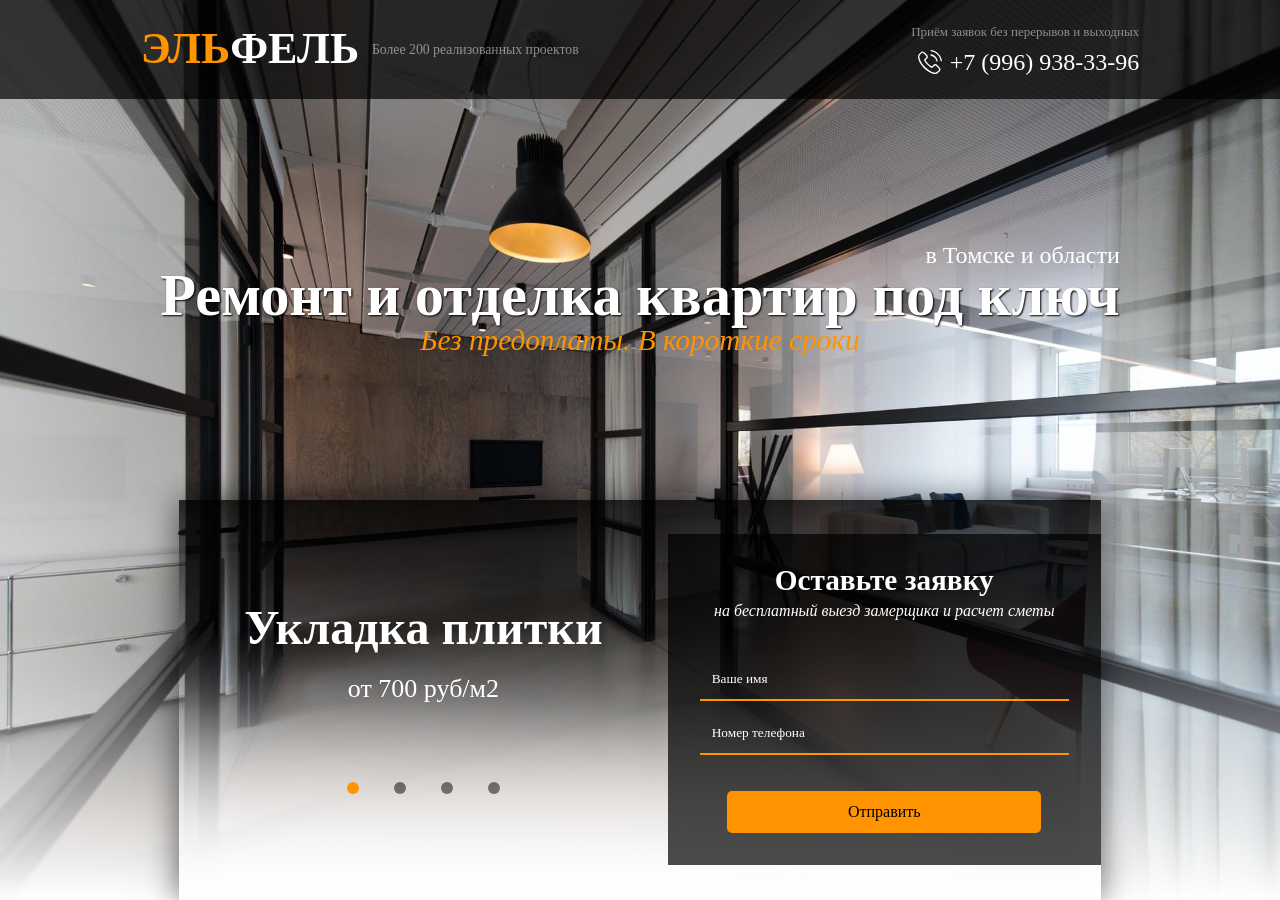
==== commit 5aa3599f: "some fixes" ====
--- a/index.html
+++ b/index.html
@@ -8,7 +8,7 @@
     <title>Эльфель</title>
     <link rel="icon" href="favicon.svg" sizes="16x16">
 
-    <link rel="stylesheet" href="css/style.css">
+    <link rel="stylesheet" href="css/styles.css">
 </head>
 <body>
 <main class="main">
@@ -76,6 +76,6 @@
         </div>-->
     </div>
 </main>
-<!--<footer>footer</footer>-->
+<script src="js/all.js"></script>
 </body>
 </html>
--- a/css/styles.css
+++ b/css/styles.css
@@ -0,0 +1,2 @@
+*,:after,:before{box-sizing:border-box}a,b,blockquote,body,canvas,caption,code,div,em,embed,fieldset,figure,footer,form,h1,h2,h3,h4,h5,h6,header,html,i,iframe,img,label,li,main,nav,object,ol,p,pre,section,small,span,strike,strong,sub,sup,table,tbody,td,tfoot,th,thead,tr,tt,u,ul,video{margin:0;padding:0;border:0;font-size:100%;font:inherit;vertical-align:baseline;text-rendering:optimizeLegibility;-webkit-font-smoothing:antialiased;-webkit-text-size-adjust:none;text-size-adjust:none}footer,header,main,nav,section{display:block}body{line-height:1}ol,ul{list-style:none}blockquote,q{quotes:none}blockquote:after,blockquote:before,q:after,q:before{content:"";content:none}table{border-collapse:collapse;border-spacing:0}input{-webkit-appearance:none;border-radius:0}.container{margin:0 auto;max-width:70%;width:100%}@media (max-width:1640px){.container{max-width:80%}}@media (max-width:1024px){.container{max-width:90%}}@media (max-width:780px){.container{max-width:95%}}.container--flex-column{display:flex;flex-direction:column;align-items:center}.logo{color:#ff9300;font-size:340%;font-weight:700;text-transform:uppercase}.logo span{color:#fff}.icon{width:30px;height:30px;fill:#fff}.icon:hover{fill:#ff9300}@keyframes a{0%{transform:translateY(0)}30%{transform:translateY(-30%)}50%{transform:translateY(0)}70%{transform:translateY(-10%)}to{transform:translateY(0)}}.link--button{border:2px solid #fff;border-radius:5px;padding:.75rem 0;font-size:1.13rem;font-weight:500;color:#fff;text-align:center;background:linear-gradient(-45deg,#ffc32c,#ff9300,#000,transparent);background-size:400% 400%;animation:gradient 15s ease infinite;cursor:pointer}.link--button:hover{animation:none;background-size:auto auto;background:#ff9300}.switches__button{margin:0 1rem;height:12px;width:12px;border-radius:50%;background-color:rgba(0,0,0,.5)}.switches__button:checked{background:#ff9300}.form{display:flex;flex-direction:column;align-items:center;color:#fff}.form__header{margin-bottom:2.5rem}.form .form-header{text-align:center}.form .form-header__main{margin-bottom:.5rem;font-size:225%;font-weight:700}.form .form-header__mark{font-size:1rem;font-weight:500;font-style:italic}.form__input{margin-bottom:.75rem;padding:.75rem;max-width:450px;width:100%;border:none;border-bottom:2px solid #ff9300;background:none;font-family:Roboto;color:#fff}.form__input:-ms-input-placeholder{color:#fff}.form__input::placeholder{color:#fff}.form__button{margin-top:1.5rem;border:none;border-radius:5px;padding:.75rem 0;max-width:314px;width:100%;font-family:Roboto;font-size:1rem;font-weight:500;color:#000;text-align:center;cursor:pointer;background:#ff9300}.form__button:hover{box-shadow:0 0 10px #fff}body{font-family:Roboto;font-size:16px;background-color:#fff;color:#fff}@media (max-height:900px),(max-width:1640px){body{font-size:14px}}@media (max-width:1420px){body{font-size:13px}}@media (max-width:1024px){body{font-size:12px}}a{text-decoration:none;color:#fff}.main{height:100vh;display:flex;flex-direction:column;background-image:linear-gradient(180deg,transparent 0,transparent 70%,#fff),url(../images/main-background.jpg);background-size:cover}.main .container--flex-column{flex-grow:1;justify-content:space-between}.main__header{flex:1 1 50%;display:flex;flex-direction:column;justify-content:center;text-align:center}.main__header--first{font-size:6.5vh;font-weight:700;text-shadow:1px 1px 2px #000}@media (max-width:780px){.main__header--first{font-size:3rem}}.main__header--second{font-size:1.5rem;font-weight:500;text-align:right}.main__header--mark{font-size:225%;font-style:italic;color:#ff9300}.main__info{flex:0 2 50%;max-width:80%;width:100%}@media (max-width:1640px){.main__info{max-width:90%}}@media (max-width:1024px){.main__info{max-width:100%}}.header{padding:1rem;width:100%;height:11%;display:flex;background:rgba(0,0,0,.7);color:hsla(0,0%,100%,.5)}@media (max-width:780px){.header{height:auto}}.header__content{display:flex;align-items:center;flex-wrap:wrap-reverse}@media (max-width:780px){.header__content{flex-direction:column-reverse}}.header__logo{flex-grow:2;display:flex;align-items:center}.header__logo .logo{margin-right:.8rem}@media (max-width:780px){.header__logo .logo{margin:1rem 0 0;font-size:12vw}}.header__logo .hint{max-width:14.4rem;font-size:.86rem}@media (max-width:780px){.header__hint{display:none}}.header__phone{flex-grow:1;flex-shrink:1;display:flex;flex-direction:column;align-items:flex-end}.header__phone .hint{margin-bottom:.8rem}.header__phone .link{display:flex;font-size:1.5rem;font-weight:500;color:#fff}.header__phone .link:before{margin-right:8px;width:24px;height:24px;background:url(/images/sprite.svg#phone-call) no-repeat;transform:translateY(0);animation:a .7s infinite;content:""}.main-info{padding:4%;height:100%;display:flex;flex-wrap:wrap;justify-content:space-around;align-items:center;background:linear-gradient(rgba(0,0,0,.8),transparent 50%,#fff);box-shadow:0 0 2rem rgba(0,0,0,.6)}@media (max-height:720px),(max-width:1280px){.main-info{padding:0}}.main-info__ad{padding:1.5rem 0;flex:1 1 53%;display:flex;flex-direction:column;align-items:center}.main-info__form{flex:1 1 47%;padding:2rem;min-width:350px;justify-content:center;background-color:rgba(0,0,0,.7)}.main-info-ad{margin-bottom:5rem;display:flex;flex-direction:column;align-items:center;text-align:center}.main-info-ad__name{margin-bottom:1.5rem;font-size:3rem;font-weight:700}@media (max-width:780px){.main-info-ad__name{font-size:2.5rem}}.main-info-ad__price{font-size:200%}
+/*# sourceMappingURL=styles.css.map */
